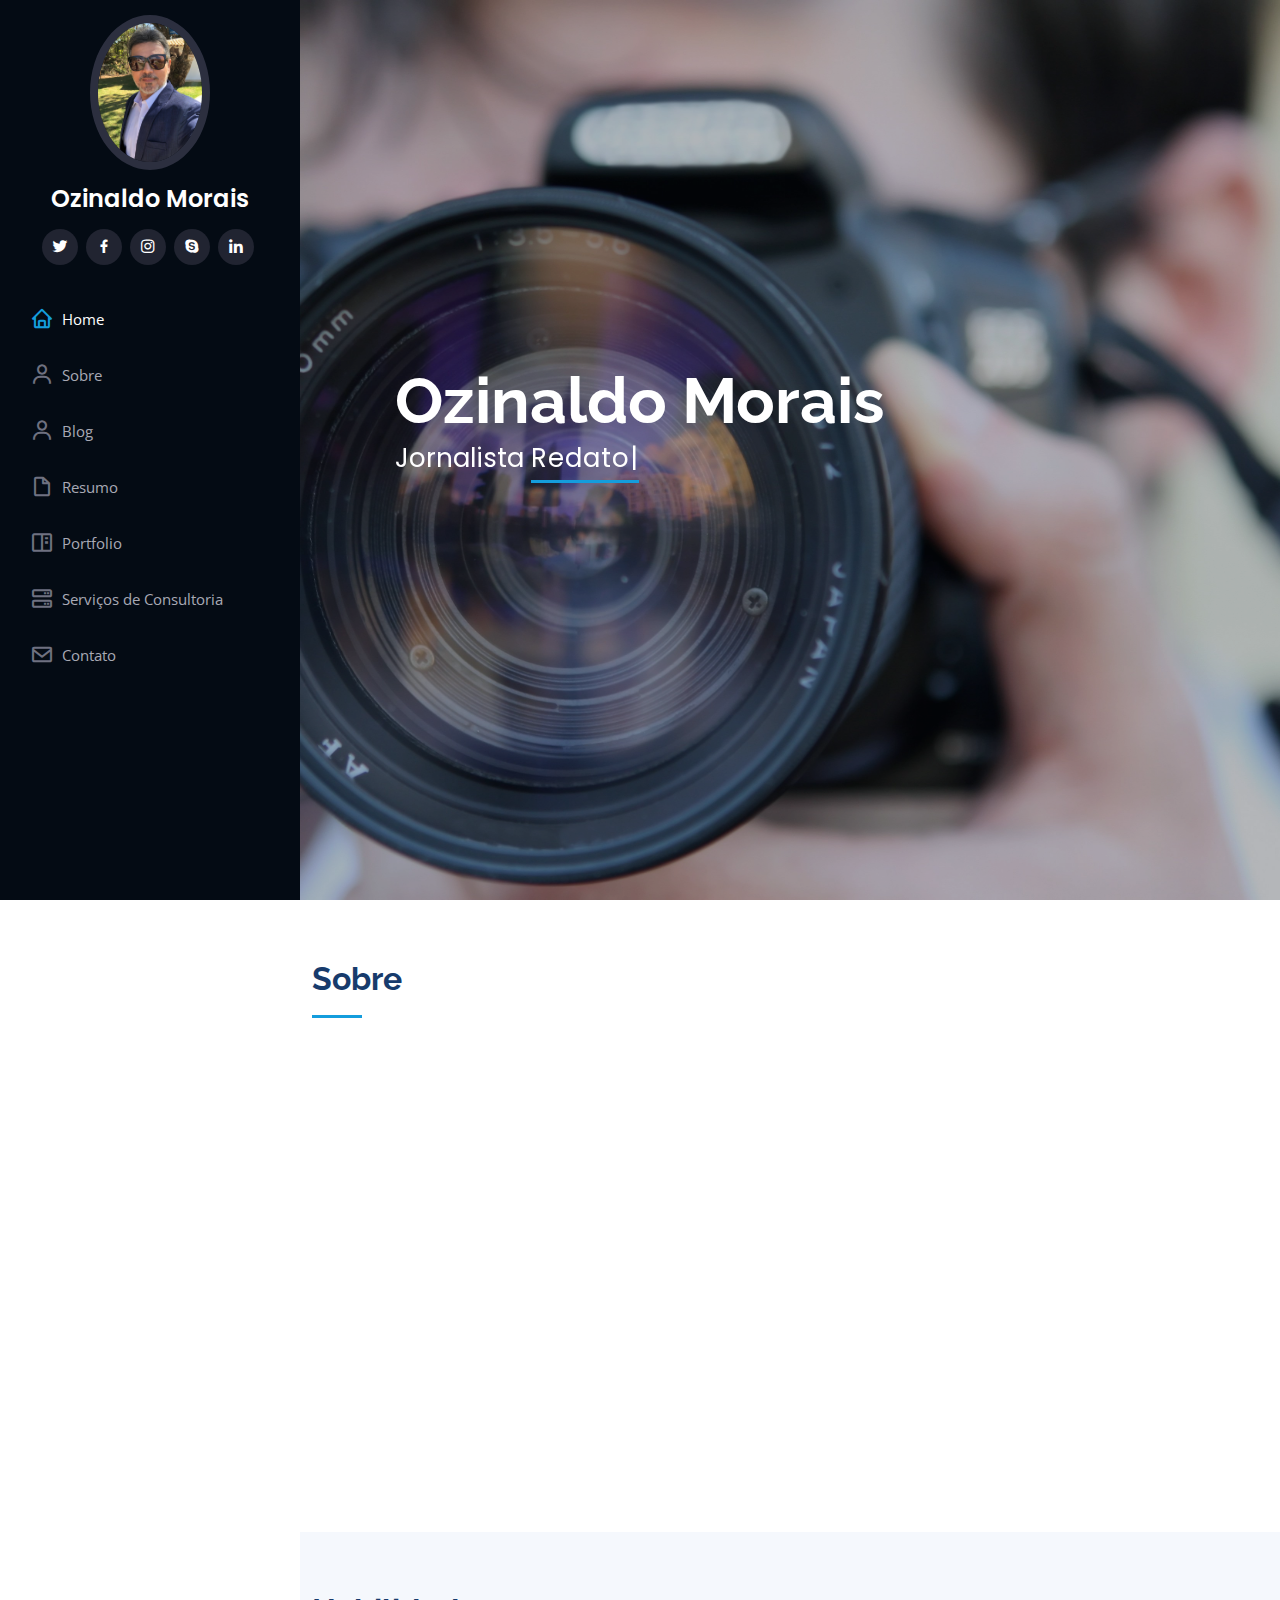
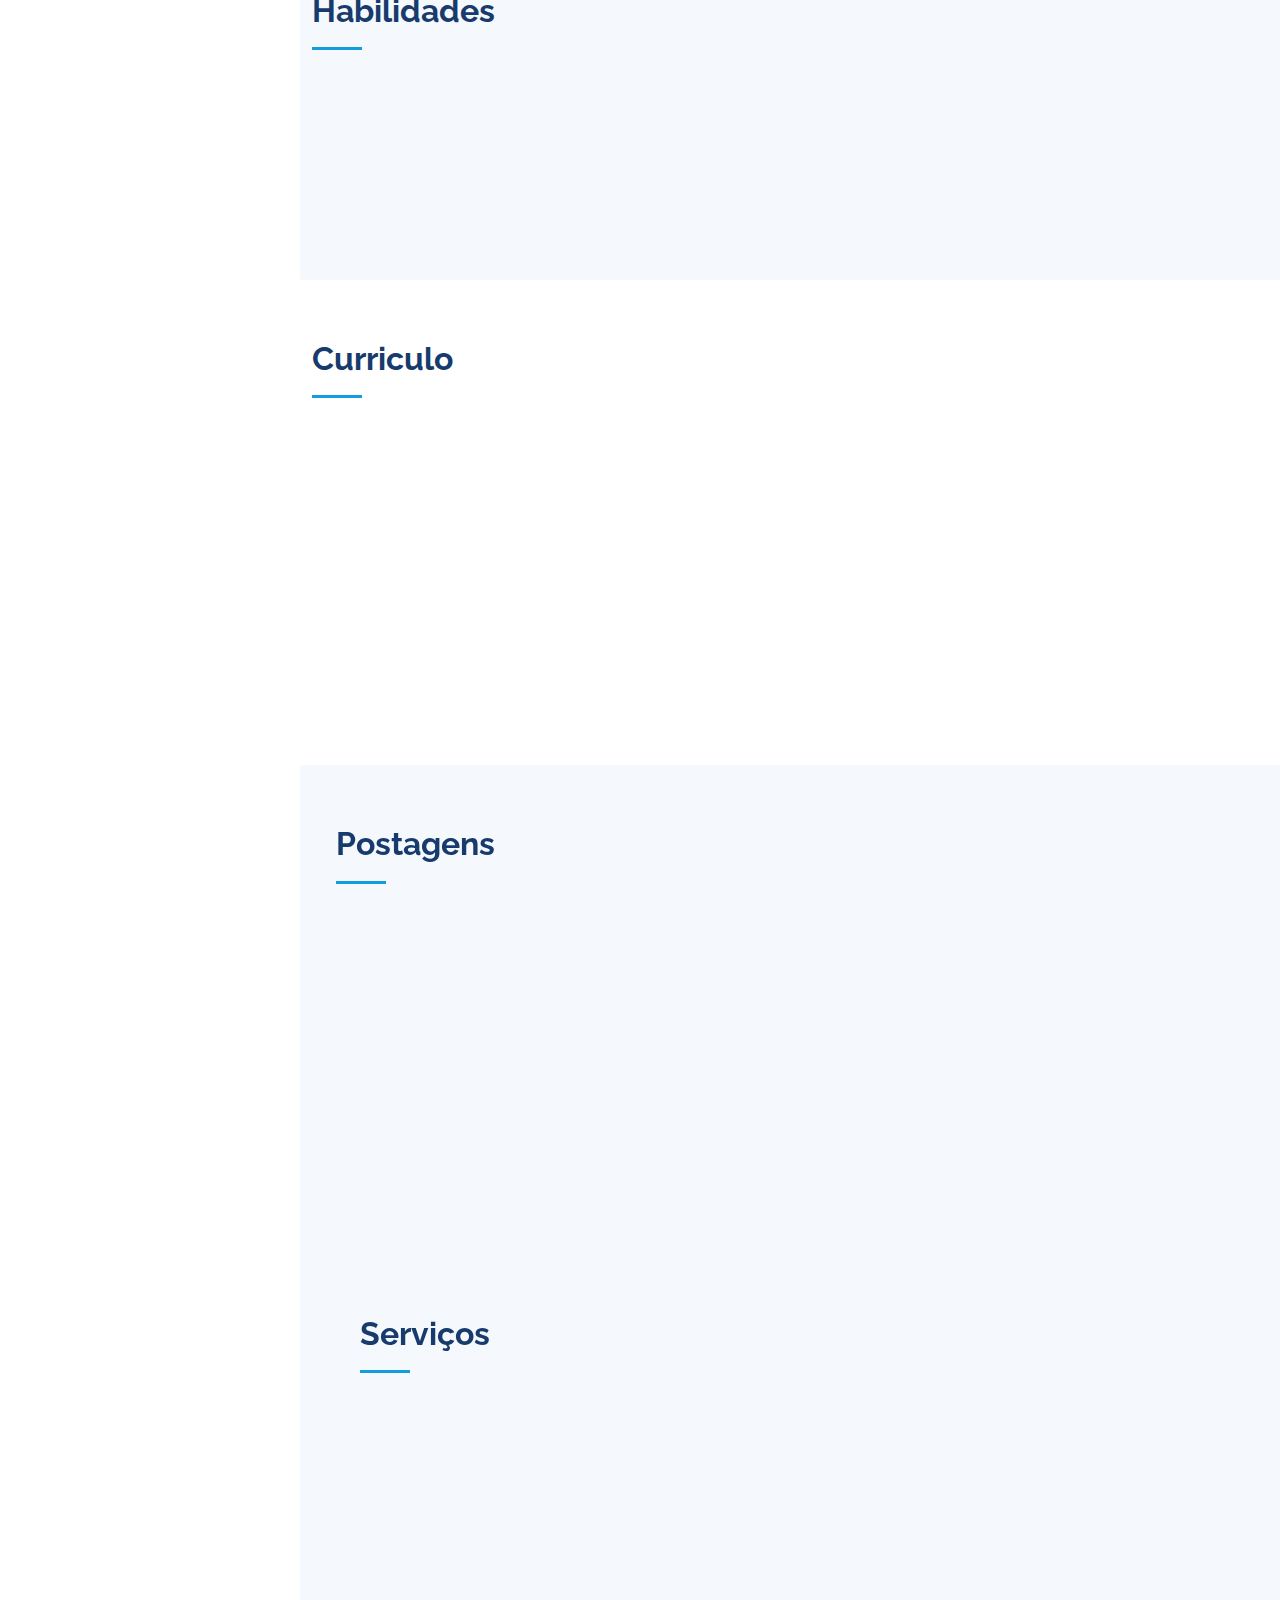
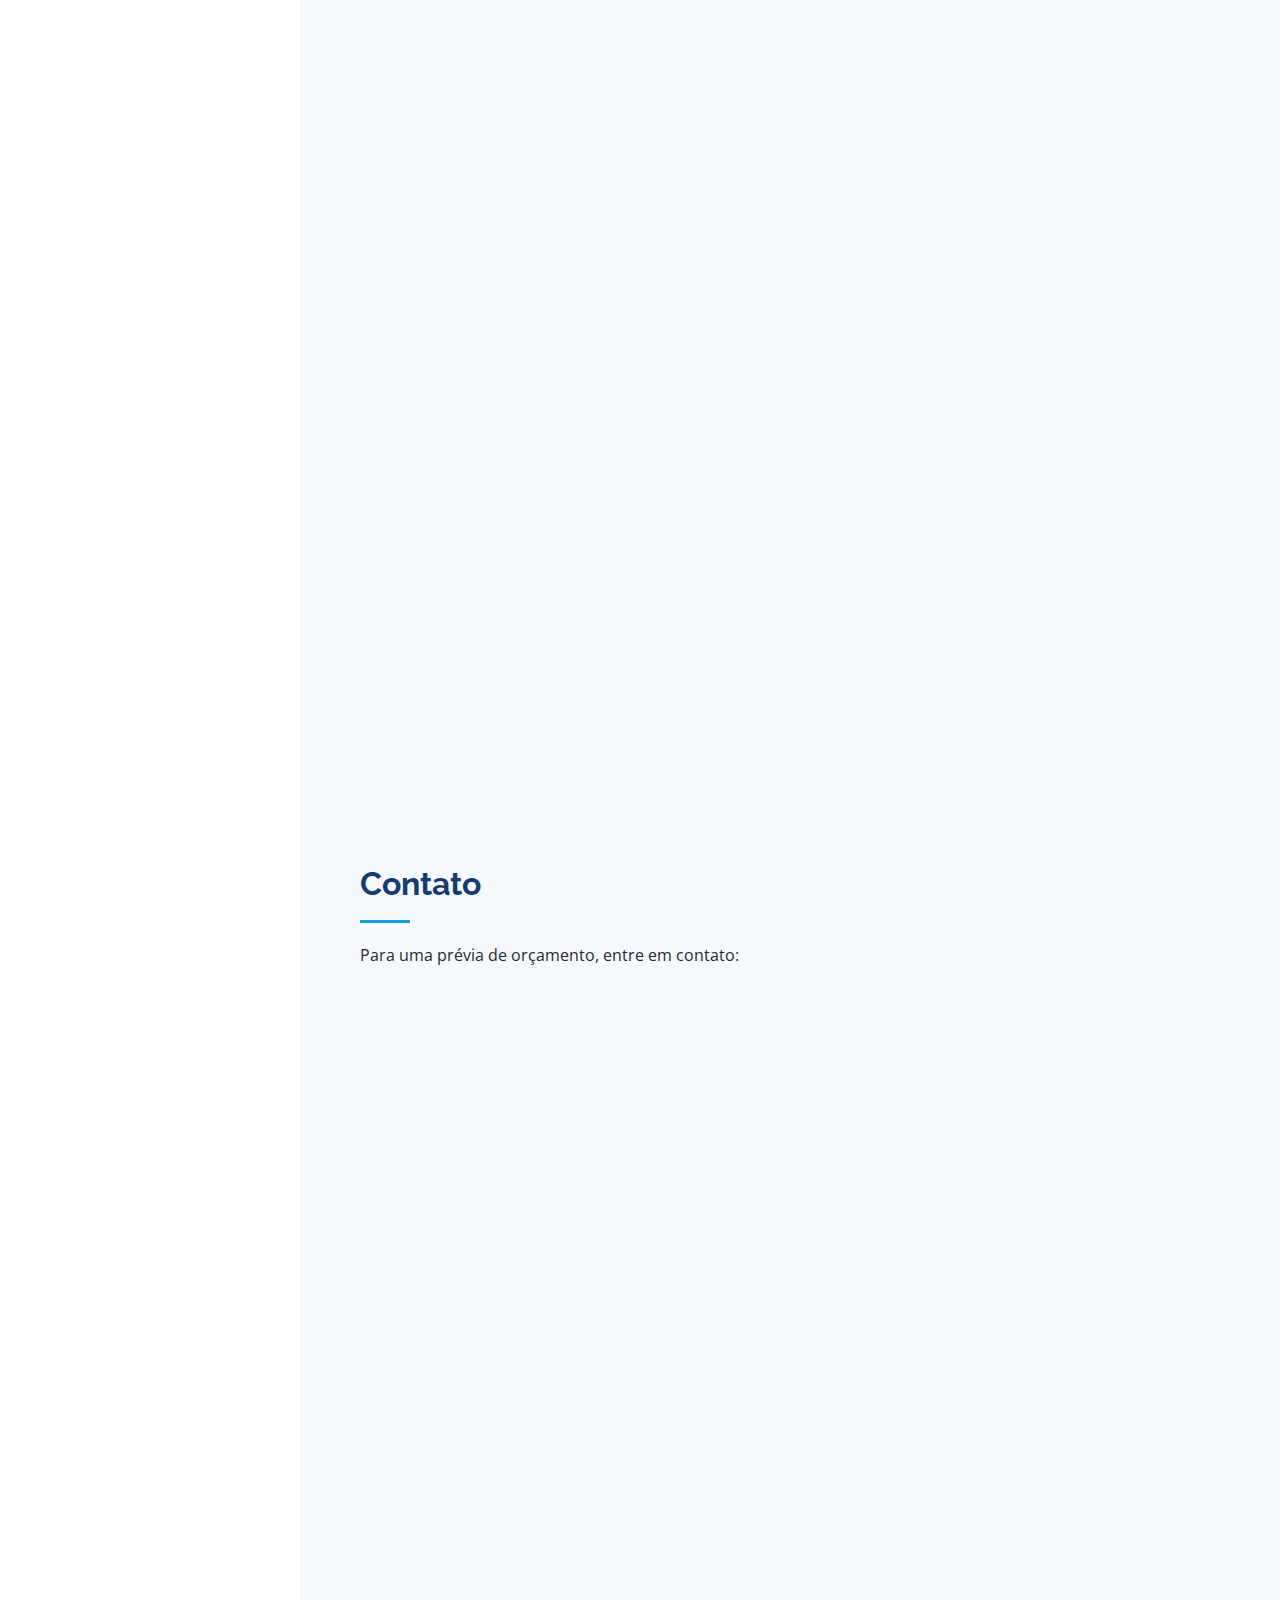
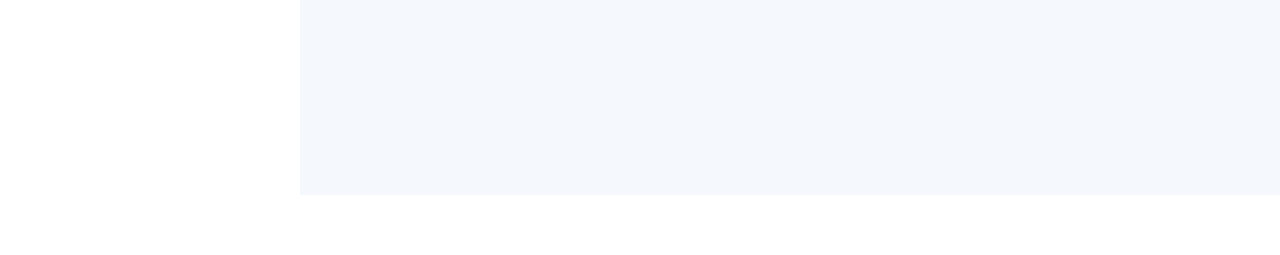
==== index.html @ 37661da0 "fdsaf" ====
<!DOCTYPE html>
<html lang="pt-br">

<head>
    <meta charset="utf-8">
    <meta content="width=device-width, initial-scale=1.0" name="viewport">

    <title>Ozinaldo Morais</title>
    <meta content="" name="description">
    <meta content="" name="keywords">

    <!-- Favicons -->
    <link href="assets/img/favicon.png" rel="icon">
    <link href="assets/img/apple-touch-icon.png" rel="apple-touch-icon">

    <!-- Google Fonts -->
    <link href="https://fonts.googleapis.com/css?family=Open+Sans:300,300i,400,400i,600,600i,700,700i|Raleway:300,300i,400,400i,500,500i,600,600i,700,700i|Poppins:300,300i,400,400i,500,500i,600,600i,700,700i" rel="stylesheet">

    <!-- Vendor CSS Files -->
    <link href="assets/vendor/aos/aos.css" rel="stylesheet">
    <link href="assets/vendor/bootstrap/css/bootstrap.min.css" rel="stylesheet">
    <link href="assets/vendor/bootstrap-icons/bootstrap-icons.css" rel="stylesheet">
    <link href="assets/vendor/boxicons/css/boxicons.min.css" rel="stylesheet">
    <link href="assets/vendor/glightbox/css/glightbox.min.css" rel="stylesheet">
    <link href="assets/vendor/swiper/swiper-bundle.min.css" rel="stylesheet">

    <!-- Template Main CSS File -->
    <link href="assets/css/style.css" rel="stylesheet">


</head>

<body>

    <!-- ======= Mobile nav toggle button ======= -->
    <i class="bi bi-list mobile-nav-toggle d-xl-none"></i>

    <!-- ======= Header ======= -->
    <header id="header">
        <div class="d-flex flex-column">

            <div class="profile">
                <img src="assets/img/perfil1.jpeg" alt="" class="img-fluid rounded-circle">
                <h1 class="text-light"><a href="index.html">Ozinaldo Morais</a></h1>
                <div class="social-links mt-3 text-center">
                    <a href="#" class="twitter"><i class="bx bxl-twitter"></i></a>
                    <a href="#" class="facebook"><i class="bx bxl-facebook"></i></a>
                    <a href="https://www.instagram.com/econewsbr2021/" class="instagram"><i class="bx bxl-instagram"></i></a>
                    <a href="#" class="google-plus"><i class="bx bxl-skype"></i></a>
                    <a href="#" class="linkedin"><i class="bx bxl-linkedin"></i></a>
                </div>
            </div>

            <nav id="navbar" class="nav-menu navbar">
                <ul>
                    <li><a href="#hero" class="nav-link scrollto active"><i class="bx bx-home"></i> <span>Home</span></a></li>
                    <li><a href="#about" class="nav-link scrollto"><i class="bx bx-user"></i> <span>Sobre</span></a></li>
                    <li><a href="#portfolio" class="nav-link scrollto"><i class="bx bx-user"></i> <span>Blog</span></a></li>
                    <li><a href="#resume" class="nav-link scrollto"><i class="bx bx-file-blank"></i> <span>Resumo</span></a></li>
                    <li><a href="" class="nav-link scrollto"><i class="bx bx-book-content"></i> <span>Portfolio</span></a></li>
                    <li><a href="#services" class="nav-link scrollto"><i class="bx bx-server"></i> <span>Serviços de Consultoria</span></a></li>
                    <li><a href="#contact" class="nav-link scrollto"><i class="bx bx-envelope"></i> <span>Contato</span></a></li>

                </ul>
            </nav>
            <!-- .nav-menu -->
        </div>
    </header>
    <!-- End Header -->

    <!-- ======= Hero Section ======= -->
    <section id="hero" class="d-flex flex-column justify-content-center align-items-center">
        <div class="hero-container" data-aos="fade-in">
            <h1>Ozinaldo Morais</h1>
            <p> Jornalista <span class="typed" data-typed-items="Redator"></span></p>
        </div>
    </section>
    <!-- End Hero -->

    <main id="main">

        <!-- ======= About Section ======= -->
        <section id="about" class="about">
            <div class="container">

                <div class="section-title">
                    <h2>Sobre</h2>
                </div>

                <div class="row">
                    <div class="col-lg-4" data-aos="fade-right">
                        <img src="assets/img/perfil1.jpeg" class="img-fluid" alt="">
                    </div>
                    <div class="col-lg-8 pt-4 pt-lg-0 content" data-aos="fade-left">
                        <h3>Jornalista &amp; Redator</h3>
                        <p class="fst-italic">
                            Pernambucano, Palmeirense, alguém que tem paixão por enxergar a "alma" através do texto.
                        </p>
                       
        </section>
        <!-- End About Section -->

       
        <!-- End Facts Section -->

        <!-- ======= Skills Section ======= -->
        <section id="skills" class="skills section-bg">
            <div class="container">

                <div class="section-title">
                    <h2>Habilidades</h2>
                   
                </div>

                <div class="row skills-content">

                    <div class="col-lg-6" data-aos="fade-up">

                        <div class="progress">
                            <span class="skill">Consultoria em Marketing Político e Artistica <i class="val">100%</i></span>
                            <div class="progress-bar-wrap">
                                <div class="progress-bar" role="progressbar" aria-valuenow="100" aria-valuemin="0" aria-valuemax="100"></div>
                            </div>
                        </div>

                        <div class="progress">
                            <span class="skill">Assessoria de Comunicação <i class="val">90%</i></span>
                            <div class="progress-bar-wrap">
                                <div class="progress-bar" role="progressbar" aria-valuenow="90" aria-valuemin="0" aria-valuemax="100"></div>
                            </div>
                        </div>

                        

                    </div>

                    <div class="col-lg-6" data-aos="fade-up" data-aos-delay="100">

                        <div class="progress">
                            <span class="skill">Campanhas eleitorais <i class="val">100%</i></span>
                            <div class="progress-bar-wrap">
                                <div class="progress-bar" role="progressbar" aria-valuenow="100" aria-valuemin="0" aria-valuemax="100"></div>
                            </div>
                        </div>

                        <div class="progress">
                            <span class="skill"><Ri:a>Gerenciamento de Redes Sociais</Ri:a> <i class="val">95%</i></span>
                            <div class="progress-bar-wrap">
                                <div class="progress-bar" role="progressbar" aria-valuenow="95" aria-valuemin="0" aria-valuemax="100"></div>
                            </div>
                        </div>

                    </div>

                </div>

            </div>
        </section>
        <!-- End Skills Section -->

        <!-- ======= Resume Section ======= -->
        <section id="resume" class="resume">
            <div class="container">

                <div class="section-title">
                    <h2>Curriculo</h2>
                   
                </div>

                <div class="row">
                    <div class="col-lg-6" data-aos="fade-up">
                        
                        <div class="resume-item pb-0">
                            <h4>Ozinaldo Morais</h4>
                            
                            <ul>
                                <li>João Pessoa PB</li>
                                <li><a href="https://api.whatsapp.com/send?phone=558381051555">(83)981051555</a></li>
                                <li>econewsbr@outlook.com</li>
                            </ul>
                        </div>

                        <h3 class="resume-title">Formações: </h3>
                        <div class="resume-item">
                            <h4>Jornalismo</h4>
                            
                        </div>
                        <div class="resume-item">
                            <h4>Pós graduação em Marketing Politico</h4>
                           
                        </div>
                        <div class="resume-item">
                            <h4>Bel. Em Teologia</h4>
                            
                        </div>
                        
                    </div>
                   

        <!-- ======= Portfolio Section ======= -->
        <section id="portfolio" class="portfolio section-bg">
            <div class="container">

                <div class="section-title">
                    <h2>Postagens</h2>
                    <p></p>
                </div>

                <div class="row" data-aos="fade-up">
                    <div class="col-lg-12 d-flex justify-content-center">
                        <ul id="portfolio-flters">
                            <li data-filter="*" class="filter-active">All</li>
                            <li data-filter=".filter-app">App</li>
                            <li data-filter=".filter-card">Card</li>
                            <li data-filter=".filter-web">Web</li>
                        </ul>
                    </div>
                </div>

                <div class="row portfolio-container" data-aos="fade-up" data-aos-delay="100">

                    <div class="col-lg-4 col-md-6 portfolio-item filter-app">
                        <div class="portfolio-wrap">
                            <img src="assets/img/portfolio/portfolio-1.jpg" class="img-fluid" alt="">
                            <div class="portfolio-links">
                                <a href="blog.html" title="More Details"><i class="bx bx-link">Ver</i></a>
                            </div>
                        </div>
                    </div>

                    <div class="col-lg-4 col-md-6 portfolio-item filter-web">
                        <div class="portfolio-wrap">
                            <img src="assets/img/portfolio/portfolio-2.jpg" class="img-fluid" alt="">
                            <div class="portfolio-links">

                                <a href="blog2.html" title="More Details"><i class="bx bx-link">Ver</i></a>
                            </div>
                        </div>
                    </div>

                    <div class="col-lg-4 col-md-6 portfolio-item filter-app">
                        <div class="portfolio-wrap">
                            <img src="assets/img/portfolio/portfolio-3.jpg" class="img-fluid" alt="">
                            <div class="portfolio-links">

                                <a href="blog3.html" title="More Details"><i class="bx bx-link">Ver</i></a>
                            </div>
                        </div>
                    </div>
                </div>
         

                <!-- ======= Services Section ======= -->
                <section id="services" class="services">
                    <div class="container">

                        <div class="section-title">
                            <h2>Serviços</h2>
                        </div>

                        <div class="row">
                            <div class="col-lg-4 col-md-6 icon-box" data-aos="fade-up">
                                <div class="icon"><i class="bi bi-briefcase"></i></div>
                                <h4 class="title"><a href="">Consultoria de Comunicação e Projeção Midiática</a></h4>
                                <p class="description">Voluptatum deleniti atque corrupti quos dolores et quas molestias excepturi sint occaecati cupiditate non provident</p>
                            </div>
                            <div class="col-lg-4 col-md-6 icon-box" data-aos="fade-up" data-aos-delay="100">
                                <div class="icon"><i class="bi bi-card-checklist"></i></div>
                                <h4 class="title"><a href="">Criação de Logomarca</a></h4>
                                <p class="description">Minim veniam, quis nostrud exercitation ullamco laboris nisi ut aliquip ex ea commodo consequat tarad limino ata</p>
                            </div>
                            <div class="col-lg-4 col-md-6 icon-box" data-aos="fade-up" data-aos-delay="200">
                                <div class="icon"><i class="bi bi-bar-chart"></i></div>
                                <h4 class="title"><a href="">Assessoria nos portais</a></h4>
                                <p class="description">Duis aute irure dolor in reprehenderit in voluptate velit esse cillum dolore eu fugiat nulla pariatur</p>
                            </div>
                            <div class="col-lg-4 col-md-6 icon-box" data-aos="fade-up" data-aos-delay="300">
                                <div class="icon"><i class="bi bi-binoculars"></i></div>
                                <h4 class="title"><a href="">Gerenciamento de Redes Sociais</a></h4>
                                <p class="description">Excepteur sint occaecat cupidatat non proident, sunt in culpa qui officia deserunt mollit anim id est laborum</p>
                            </div>
                            <div class="col-lg-4 col-md-6 icon-box" data-aos="fade-up" data-aos-delay="400">
                                <div class="icon"><i class="bi bi-brightness-high"></i></div>
                                <h4 class="title"><a href="">Gerenciamento de Campanha eleitoral</a></h4>
                                <p class="description">At vero eos et accusamus et iusto odio dignissimos ducimus qui blanditiis praesentium voluptatum deleniti atque</p>
                            </div>
                            <div class="col-lg-4 col-md-6 icon-box" data-aos="fade-up" data-aos-delay="500">
                                <div class="icon"><i class="bi bi-calendar4-week"></i></div>
                                <h4 class="title"><a href="">Planejamento e execução de Marketing Político e Assessoria de Comunicação</a></h4>
                                <p class="description">Et harum quidem rerum facilis est et expedita distinctio. Nam libero tempore, cum soluta nobis est eligendi</p>
                            </div>



                            <div class="col-lg-4 col-md-6 icon-box" data-aos="fade-up">
                                <div class="icon"><i class="bi bi-briefcase"></i></div>
                                <h4 class="title"><a href="">Criação de Peças Gráficas</a></h4>
                                <p class="description">Voluptatum deleniti atque corrupti quos dolores et quas molestias excepturi sint occaecati cupiditate non provident</p>
                            </div>
                            <div class="col-lg-4 col-md-6 icon-box" data-aos="fade-up" data-aos-delay="100">
                                <div class="icon"><i class="bi bi-card-checklist"></i></div>
                                <h4 class="title"><a href="">Organização de Eventos</a></h4>
                                <p class="description">Minim veniam, quis nostrud exercitation ullamco laboris nisi ut aliquip ex ea commodo consequat tarad limino ata</p>
                            </div>
                            <div class="col-lg-4 col-md-6 icon-box" data-aos="fade-up" data-aos-delay="200">
                                <div class="icon"><i class="bi bi-bar-chart"></i></div>
                                <h4 class="title"><a href="">Arte de Papelaria</a></h4>
                                <p class="description">Duis aute irure dolor in reprehenderit in voluptate velit esse cillum dolore eu fugiat nulla pariatur</p>
                            </div>
                            <div class="col-lg-4 col-md-6 icon-box" data-aos="fade-up" data-aos-delay="300">
                                <div class="icon"><i class="bi bi-binoculars"></i></div>
                                <h4 class="title"><a href="">Banner Digital</a></h4>
                                <p class="description">Excepteur sint occaecat cupidatat non proident, sunt in culpa qui officia deserunt mollit anim id est laborum</p>
                            </div>
                            <div class="col-lg-4 col-md-6 icon-box" data-aos="fade-up" data-aos-delay="400">
                                <div class="icon"><i class="bi bi-brightness-high"></i></div>
                                <h4 class="title"><a href="">Criação de ID visual</a></h4>
                                <p class="description">At vero eos et accusamus et iusto odio dignissimos ducimus qui blanditiis praesentium voluptatum deleniti atque</p>
                            </div>
                            <div class="col-lg-4 col-md-6 icon-box" data-aos="fade-up" data-aos-delay="500">
                                <div class="icon"><i class="bi bi-calendar4-week"></i></div>
                                <h4 class="title"><a href="">Criação de Websites</a></h4>
                                <p class="description">Et harum quidem rerum facilis est et expedita distinctio. Nam libero tempore, cum soluta nobis est eligendi</p>
                            </div>
                        </div>

                    </div>
                </section>
              
                <!-- ======= Contact Section ======= -->
                <section id="contact" class="contact">
                    <div class="container">

                        <div class="section-title">
                            <h2>Contato</h2>
                            <p>Para uma prévia de orçamento, entre em contato:</p>
                        </div>

                        <div class="row" data-aos="fade-in">

                            <div class="col-lg-5 d-flex align-items-stretch">
                                <div class="info">
                                    <div class="address">
                                        <i class="bi bi-geo-alt"></i>
                                        <h4>Localização:</h4>
                                        <p>João Pessoa</p>
                                    </div>

                                    <div class="email">
                                        <i class="bi bi-envelope"></i>
                                        <h4>Email:</h4>
                                        <p>econewsbr@outlook.com</p>
                                    </div>

                                    <div class="phone">
                                        <i class="bi bi-phone"></i>
                                        <h4>Whatsapp:</h4>
                                        <p><a href="https://wa.link/3962xh" target="blank">8333655645</a></p>
                                    </div>
                                    <iframe src="https://www.google.com/maps/embed?pb=!1m18!1m12!1m3!1d3958.583484161044!2d-34.86302998568032!3d-7.174050372390698!2m3!1f0!2f0!3f0!3m2!1i1024!2i768!4f13.1!3m3!1m2!1s0x7acc275dc4d48df%3A0x4dd37550360e1cff!2sR.%20Profa.%20Iracy%20Ferreira%20Gomes%20-%20Jos%C3%A9%20Am%C3%A9rico%20de%20Almeida%2C%20Jo%C3%A3o%20Pessoa%20-%20PB%2C%2058073-595!5e0!3m2!1spt-BR!2sbr!4v1629744893998!5m2!1spt-BR!2sbr" frameborder="0"
                                        style="border:0; width: 100%; height: 290px;" allowfullscreen></iframe>
                                </div>

                            </div>

                            <div class="col-lg-7 mt-5 mt-lg-0 d-flex align-items-stretch">
                                <form action="forms/contact.php" method="post" role="form" class="php-email-form">
                                    <div class="row">
                                        <div class="form-group col-md-6">
                                            <label for="name">Nome</label>
                                            <input type="text" name="name" class="form-control" id="name" required>
                                        </div>
                                        <div class="form-group col-md-6">
                                            <label for="name"> Email</label>
                                            <input type="email" class="form-control" name="email" id="email" required>
                                        </div>
                                    </div>
                                    <div class="form-group">
                                        <label for="name">Assunto</label>
                                        <input type="text" class="form-control" name="subject" id="subject" required>
                                    </div>
                                    <div class="form-group">
                                        <label for="name">Menssagem</label>
                                        <textarea class="form-control" name="message" rows="10" required></textarea>
                                    </div>
                                    <div class="my-3">
                                        <div class="loading">Loading</div>
                                        <div class="error-message"></div>
                                        <div class="sent-message">Your message has been sent. Thank you!</div>
                                    </div>
                                    <div class="text-center"><button type="submit">Enviar Menssagem</button></div>
                                </form>
                            </div>

                        </div>

                    </div>
                </section>
                <!-- End Contact Section -->

    </main>
 
    <a href="#" class="back-to-top d-flex align-items-center justify-content-center"><i class="bi bi-arrow-up-short"></i></a>

    <!-- Vendor JS Files -->
    <script src="assets/vendor/aos/aos.js"></script>
    <script src="assets/vendor/bootstrap/js/bootstrap.bundle.min.js"></script>
    <script src="assets/vendor/glightbox/js/glightbox.min.js"></script>
    <script src="assets/vendor/isotope-layout/isotope.pkgd.min.js"></script>
    <script src="assets/vendor/php-email-form/validate.js"></script>
    <script src="assets/vendor/purecounter/purecounter.js"></script>
    <script src="assets/vendor/swiper/swiper-bundle.min.js"></script>
    <script src="assets/vendor/typed.js/typed.min.js"></script>
    <script src="assets/vendor/waypoints/noframework.waypoints.js"></script>

    <!-- Template Main JS File -->
    <script src="assets/js/main.js"></script>

</body>

</html>
---- assets/css/style.css ----
/**
* Template Name: iPortfolio - v3.3.0
* Template URL: https://bootstrapmade.com/iportfolio-bootstrap-portfolio-websites-template/
* Author: BootstrapMade.com
* License: https://bootstrapmade.com/license/
*/

/*--------------------------------------------------------------
# General
--------------------------------------------------------------*/
body {
  font-family: "Open Sans", sans-serif;
  color: #272829;
}

a {
  color: #149ddd;
  text-decoration: none;
}

a:hover {
  color: #37b3ed;
  text-decoration: none;
}

h1, h2, h3, h4, h5, h6 {
  font-family: "Raleway", sans-serif;
}

/*--------------------------------------------------------------
# Back to top button
--------------------------------------------------------------*/
.back-to-top {
  position: fixed;
  visibility: hidden;
  opacity: 0;
  right: 15px;
  bottom: 15px;
  z-index: 996;
  background: #149ddd;
  width: 40px;
  height: 40px;
  border-radius: 50px;
  transition: all 0.4s;
}

.back-to-top i {
  font-size: 28px;
  color: #fff;
  line-height: 0;
}

.back-to-top:hover {
  background: #2eafec;
  color: #fff;
}

.back-to-top.active {
  visibility: visible;
  opacity: 1;
}

/*--------------------------------------------------------------
# Header
--------------------------------------------------------------*/
#header {
  position: fixed;
  top: 0;
  left: 0;
  bottom: 0;
  width: 300px;
  transition: all ease-in-out 0.5s;
  z-index: 9997;
  transition: all 0.5s;
  padding: 0 15px;
  background: #040b14;
  overflow-y: auto;
}

#header .profile img {
  margin: 15px auto;
  display: block;
  width: 120px;
  border: 8px solid #2c2f3f;
}

#header .profile h1 {
  font-size: 24px;
  margin: 0;
  padding: 0;
  font-weight: 600;
  -moz-text-align-last: center;
  text-align-last: center;
  font-family: "Poppins", sans-serif;
}

#header .profile h1 a, #header .profile h1 a:hover {
  color: #fff;
  text-decoration: none;
}

#header .profile .social-links a {
  font-size: 18px;
  display: inline-block;
  background: #212431;
  color: #fff;
  line-height: 1;
  padding: 8px 0;
  margin-right: 4px;
  border-radius: 50%;
  text-align: center;
  width: 36px;
  height: 36px;
  transition: 0.3s;
}

#header .profile .social-links a:hover {
  background: #149ddd;
  color: #fff;
  text-decoration: none;
}

#main {
  margin-left: 300px;
}

@media (max-width: 1199px) {
  #header {
    left: -300px;
  }
  #main {
    margin-left: 0;
  }
}

/*--------------------------------------------------------------
# Navigation Menu
--------------------------------------------------------------*/
/* Desktop Navigation */
.nav-menu {
  padding: 30px 0 0 0;
}

.nav-menu * {
  margin: 0;
  padding: 0;
  list-style: none;
}

.nav-menu > ul > li {
  position: relative;
  white-space: nowrap;
}

.nav-menu a, .nav-menu a:focus {
  display: flex;
  align-items: center;
  color: #a8a9b4;
  padding: 12px 15px;
  margin-bottom: 8px;
  transition: 0.3s;
  font-size: 15px;
}

.nav-menu a i, .nav-menu a:focus i {
  font-size: 24px;
  padding-right: 8px;
  color: #6f7180;
}

.nav-menu a:hover, .nav-menu .active, .nav-menu .active:focus, .nav-menu li:hover > a {
  text-decoration: none;
  color: #fff;
}

.nav-menu a:hover i, .nav-menu .active i, .nav-menu .active:focus i, .nav-menu li:hover > a i {
  color: #149ddd;
}

/* Mobile Navigation */
.mobile-nav-toggle {
  position: fixed;
  right: 15px;
  top: 15px;
  z-index: 9998;
  border: 0;
  font-size: 24px;
  transition: all 0.4s;
  outline: none !important;
  background-color: #149ddd;
  color: #fff;
  width: 40px;
  height: 40px;
  display: inline-flex;
  align-items: center;
  justify-content: center;
  line-height: 0;
  border-radius: 50px;
  cursor: pointer;
}

.mobile-nav-active {
  overflow: hidden;
}

.mobile-nav-active #header {
  left: 0;
}

/*--------------------------------------------------------------
# Hero Section
--------------------------------------------------------------*/
#hero {
  width: 100%;
  height: 100vh;
  background: url("../img/camera-1239384.jpg") top center;
  background-size: cover;
}

#hero:before {
  content: "";
  background: rgba(5, 13, 24, 0.3);
  position: absolute;
  bottom: 0;  
  top: 0;
  left: 0;
  right: 0;
  z-index: 1;
}

#hero .hero-container {
  position: relative;
  z-index: 2;
  min-width: 300px;
}

#hero h1 {
  margin: 0 0 10px 0;
  font-size: 64px;
  font-weight: 700;
  line-height: 56px;
  color: #fff;
}

#hero p {
  color: #fff;
  margin-bottom: 50px;
  font-size: 26px;
  font-family: "Poppins", sans-serif;
}

#hero p span {
  color: #fff;
  padding-bottom: 4px;
  letter-spacing: 1px;
  border-bottom: 3px solid #149ddd;
}

@media (min-width: 1024px) {
  #hero {
    background-attachment: fixed;
  }
}

@media (max-width: 768px) {
  #hero h1 {
    font-size: 28px;
    line-height: 36px;
  }
  #hero h2 {
    font-size: 18px;
    line-height: 24px;
    margin-bottom: 30px;
  }
}

/*--------------------------------------------------------------
# Sections General
--------------------------------------------------------------*/
section {
  padding: 60px 0;
  overflow: hidden;
}

.section-bg {
  background: #f5f8fd;
}

.section-title {
  padding-bottom: 30px;
}

.section-title h2 {
  font-size: 32px;
  font-weight: bold;
  margin-bottom: 20px;
  padding-bottom: 20px;
  position: relative;
  color: #173b6c;
}

.section-title h2::after {
  content: '';
  position: absolute;
  display: block;
  width: 50px;
  height: 3px;
  background: #149ddd;
  bottom: 0;
  left: 0;
}

.section-title p {
  margin-bottom: 0;
}

/*--------------------------------------------------------------
# About
--------------------------------------------------------------*/
.about .content h3 {
  font-weight: 700;
  font-size: 26px;
  color: #173b6c;
}

.about .content ul {
  list-style: none;
  padding: 0;
}

.about .content ul li {
  margin-bottom: 20px;
  display: flex;
  align-items: center;
}

.about .content ul strong {
  margin-right: 10px;
}

.about .content ul i {
  font-size: 16px;
  margin-right: 5px;
  color: #149ddd;
  line-height: 0;
}

.about .content p:last-child {
  margin-bottom: 0;
}

/*--------------------------------------------------------------
# Facts
--------------------------------------------------------------*/
.facts {
  padding-bottom: 30px;
}

.facts .count-box {
  padding: 30px;
  width: 100%;
}

.facts .count-box i {
  display: block;
  font-size: 44px;
  color: #149ddd;
  float: left;
  line-height: 0;
}

.facts .count-box span {
  font-size: 48px;
  line-height: 40px;
  display: block;
  font-weight: 700;
  color: #050d18;
  margin-left: 60px;
}

.facts .count-box p {
  padding: 15px 0 0 0;
  margin: 0 0 0 60px;
  font-family: "Raleway", sans-serif;
  font-size: 14px;
  color: #122f57;
}

.facts .count-box a {
  font-weight: 600;
  display: block;
  margin-top: 20px;
  color: #122f57;
  font-size: 15px;
  font-family: "Poppins", sans-serif;
  transition: ease-in-out 0.3s;
}

.facts .count-box a:hover {
  color: #1f5297;
}

/*--------------------------------------------------------------
# Akills
--------------------------------------------------------------*/
.skills .progress {
  height: 60px;
  display: block;
  background: none;
  border-radius: 0;
}

.skills .progress .skill {
  padding: 0;
  margin: 0 0 6px 0;
  text-transform: uppercase;
  display: block;
  font-weight: 600;
  font-family: "Poppins", sans-serif;
  color: #050d18;
}

.skills .progress .skill .val {
  float: right;
  font-style: normal;
}

.skills .progress-bar-wrap {
  background: #dce8f8;
  height: 10px;
}

.skills .progress-bar {
  width: 1px;
  height: 10px;
  transition: .9s;
  background-color: #149ddd;
}

/*--------------------------------------------------------------
# Resume
--------------------------------------------------------------*/
.resume .resume-title {
  font-size: 26px;
  font-weight: 700;
  margin-top: 20px;
  margin-bottom: 20px;
  color: #050d18;
}

.resume .resume-item {
  padding: 0 0 20px 20px;
  margin-top: -2px;
  border-left: 2px solid #1f5297;
  position: relative;
}

.resume .resume-item h4 {
  line-height: 18px;
  font-size: 18px;
  font-weight: 600;
  text-transform: uppercase;
  font-family: "Poppins", sans-serif;
  color: #050d18;
  margin-bottom: 10px;
}

.resume .resume-item h5 {
  font-size: 16px;
  background: #e4edf9;
  padding: 5px 15px;
  display: inline-block;
  font-weight: 600;
  margin-bottom: 10px;
}

.resume .resume-item ul {
  padding-left: 20px;
}

.resume .resume-item ul li {
  padding-bottom: 10px;
}

.resume .resume-item:last-child {
  padding-bottom: 0;
}

.resume .resume-item::before {
  content: "";
  position: absolute;
  width: 16px;
  height: 16px;
  border-radius: 50px;
  left: -9px;
  top: 0;
  background: #fff;
  border: 2px solid #1f5297;
}

/*--------------------------------------------------------------
# Portfolio
--------------------------------------------------------------*/
.portfolio .portfolio-item {
  margin-bottom: 30px;
}

.portfolio #portfolio-flters {
  padding: 0;
  margin: 0 auto 35px auto;
  list-style: none;
  text-align: center;
  background: #fff;
  border-radius: 50px;
  padding: 2px 15px;
}

.portfolio #portfolio-flters li {
  cursor: pointer;
  display: inline-block;
  padding: 10px 15px 8px 15px;
  font-size: 14px;
  font-weight: 600;
  line-height: 1;
  text-transform: uppercase;
  color: #272829;
  margin-bottom: 5px;
  transition: all 0.3s ease-in-out;
}

.portfolio #portfolio-flters li:hover, .portfolio #portfolio-flters li.filter-active {
  color: #149ddd;
}

.portfolio #portfolio-flters li:last-child {
  margin-right: 0;
}

.portfolio .portfolio-wrap {
  transition: 0.3s;
  position: relative;
  overflow: hidden;
  z-index: 1;
}

.portfolio .portfolio-wrap::before {
  content: "";
  background: rgba(255, 255, 255, 0.5);
  position: absolute;
  left: 0;
  right: 0;
  top: 0;
  bottom: 0;
  transition: all ease-in-out 0.3s;
  z-index: 2;
  opacity: 0;
}

.portfolio .portfolio-wrap .portfolio-links {
  opacity: 1;
  left: 0;
  right: 0;
  bottom: -60px;
  z-index: 3;
  position: absolute;
  transition: all ease-in-out 0.3s;
  display: flex;
  justify-content: center;
}

.portfolio .portfolio-wrap .portfolio-links a {
  color: #fff;
  font-size: 28px;
  text-align: center;
  background: rgba(20, 157, 221, 0.75);
  transition: 0.3s;
  width: 50%;
}

.portfolio .portfolio-wrap .portfolio-links a:hover {
  background: rgba(20, 157, 221, 0.95);
}

.portfolio .portfolio-wrap .portfolio-links a + a {
  border-left: 1px solid #37b3ed;
}

.portfolio .portfolio-wrap:hover::before {
  top: 0;
  left: 0;
  right: 0;
  bottom: 0;
  opacity: 1;
}

.portfolio .portfolio-wrap:hover .portfolio-links {
  opacity: 1;
  bottom: 0;
}

/*--------------------------------------------------------------
# Portfolio Details
--------------------------------------------------------------*/
.portfolio-details {
  padding-top: 40px;
}

.portfolio-details .portfolio-details-slider img {
  width: 100%;
}

.portfolio-details .portfolio-details-slider .swiper-pagination {
  margin-top: 20px;
  position: relative;
}

.portfolio-details .portfolio-details-slider .swiper-pagination .swiper-pagination-bullet {
  width: 12px;
  height: 12px;
  background-color: #fff;
  opacity: 1;
  border: 1px solid #149ddd;
}

.portfolio-details .portfolio-details-slider .swiper-pagination .swiper-pagination-bullet-active {
  background-color: #149ddd;
}

.portfolio-details .portfolio-info {
  padding: 30px;
  box-shadow: 0px 0 30px rgba(5, 13, 24, 0.08);
}

.portfolio-details .portfolio-info h3 {
  font-size: 22px;
  font-weight: 700;
  margin-bottom: 20px;
  padding-bottom: 20px;
  border-bottom: 1px solid #eee;
}

.portfolio-details .portfolio-info ul {
  list-style: none;
  padding: 0;
  font-size: 15px;
}

.portfolio-details .portfolio-info ul li + li {
  margin-top: 10px;
}

.portfolio-details .portfolio-description {
  padding-top: 30px;
}

.portfolio-details .portfolio-description h2 {
  font-size: 26px;
  font-weight: 700;
  margin-bottom: 20px;
}

.portfolio-details .portfolio-description p {
  padding: 0;
}

/*--------------------------------------------------------------
# Services
--------------------------------------------------------------*/
.services .icon-box {
  margin-bottom: 20px;
}

.services .icon {
  float: left;
  display: flex;
  align-items: center;
  justify-content: center;
  width: 54px;
  height: 54px;
  background: #149ddd;
  border-radius: 50%;
  transition: 0.5s;
  border: 1px solid #149ddd;
}

.services .icon i {
  color: #fff;
  font-size: 24px;
  line-height: 0;
}

.services .icon-box:hover .icon {
  background: #fff;
}

.services .icon-box:hover .icon i {
  color: #149ddd;
}

.services .title {
  margin-left: 80px;
  font-weight: 700;
  margin-bottom: 15px;
  font-size: 18px;
}

.services .title a {
  color: #343a40;
}

.services .title a:hover {
  color: #149ddd;
}

.services .description {
  margin-left: 80px;
  line-height: 24px;
  font-size: 14px;
}

/*--------------------------------------------------------------
# Testimonials
--------------------------------------------------------------*/
.testimonials .testimonial-item {
  box-sizing: content-box;
  text-align: center;
  min-height: 320px;
}

.testimonials .testimonial-item .testimonial-img {
  width: 90px;
  border-radius: 50%;
  margin: 0 auto;
}

.testimonials .testimonial-item h3 {
  font-size: 18px;
  font-weight: bold;
  margin: 10px 0 5px 0;
  color: #111;
}

.testimonials .testimonial-item h4 {
  font-size: 14px;
  color: #999;
  margin: 0;
}

.testimonials .testimonial-item .quote-icon-left, .testimonials .testimonial-item .quote-icon-right {
  color: #c3e8fa;
  font-size: 26px;
}

.testimonials .testimonial-item .quote-icon-left {
  display: inline-block;
  left: -5px;
  position: relative;
}

.testimonials .testimonial-item .quote-icon-right {
  display: inline-block;
  right: -5px;
  position: relative;
  top: 10px;
}

.testimonials .testimonial-item p {
  font-style: italic;
  margin: 0 15px 15px 15px;
  padding: 20px;
  background: #fff;
  position: relative;
  margin-bottom: 35px;
  border-radius: 6px;
  box-shadow: 0px 2px 15px rgba(0, 0, 0, 0.1);
}

.testimonials .testimonial-item p::after {
  content: "";
  width: 0;
  height: 0;
  border-top: 20px solid #fff;
  border-right: 20px solid transparent;
  border-left: 20px solid transparent;
  position: absolute;
  bottom: -20px;
  left: calc(50% - 20px);
}

.testimonials .swiper-pagination {
  margin-top: 20px;
  position: relative;
}

.testimonials .swiper-pagination .swiper-pagination-bullet {
  width: 12px;
  height: 12px;
  background-color: #fff;
  opacity: 1;
  border: 1px solid #149ddd;
}

.testimonials .swiper-pagination .swiper-pagination-bullet-active {
  background-color: #149ddd;
}

/*--------------------------------------------------------------
# Contact
--------------------------------------------------------------*/
.contact {
  padding-bottom: 130px;
}

.contact .info {
  padding: 30px;
  background: #fff;
  width: 100%;
  box-shadow: 0 0 24px 0 rgba(0, 0, 0, 0.12);
}

.contact .info i {
  font-size: 20px;
  color: #149ddd;
  float: left;
  width: 44px;
  height: 44px;
  background: #dff3fc;
  display: flex;
  justify-content: center;
  align-items: center;
  border-radius: 50px;
  transition: all 0.3s ease-in-out;
}

.contact .info h4 {
  padding: 0 0 0 60px;
  font-size: 22px;
  font-weight: 600;
  margin-bottom: 5px;
  color: #050d18;
}

.contact .info p {
  padding: 0 0 10px 60px;
  margin-bottom: 20px;
  font-size: 14px;
  color: #173b6c;
}

.contact .info .email p {
  padding-top: 5px;
}

.contact .info .social-links {
  padding-left: 60px;
}

.contact .info .social-links a {
  font-size: 18px;
  display: inline-block;
  background: #333;
  color: #fff;
  line-height: 1;
  padding: 8px 0;
  border-radius: 50%;
  text-align: center;
  width: 36px;
  height: 36px;
  transition: 0.3s;
  margin-right: 10px;
}

.contact .info .social-links a:hover {
  background: #149ddd;
  color: #fff;
}

.contact .info .email:hover i, .contact .info .address:hover i, .contact .info .phone:hover i {
  background: #149ddd;
  color: #fff;
}

.contact .php-email-form {
  width: 100%;
  padding: 30px;
  background: #fff;
  box-shadow: 0 0 24px 0 rgba(0, 0, 0, 0.12);
}

.contact .php-email-form .form-group {
  padding-bottom: 8px;
}

.contact .php-email-form .validate {
  display: none;
  color: red;
  margin: 0 0 15px 0;
  font-weight: 400;
  font-size: 13px;
}

.contact .php-email-form .error-message {
  display: none;
  color: #fff;
  background: #ed3c0d;
  text-align: left;
  padding: 15px;
  font-weight: 600;
}

.contact .php-email-form .error-message br + br {
  margin-top: 25px;
}

.contact .php-email-form .sent-message {
  display: none;
  color: #fff;
  background: #18d26e;
  text-align: center;
  padding: 15px;
  font-weight: 600;
}

.contact .php-email-form .loading {
  display: none;
  background: #fff;
  text-align: center;
  padding: 15px;
}

.contact .php-email-form .loading:before {
  content: "";
  display: inline-block;
  border-radius: 50%;
  width: 24px;
  height: 24px;
  margin: 0 10px -6px 0;
  border: 3px solid #18d26e;
  border-top-color: #eee;
  -webkit-animation: animate-loading 1s linear infinite;
  animation: animate-loading 1s linear infinite;
}

.contact .php-email-form .form-group {
  margin-bottom: 15px;
}

.contact .php-email-form label {
  padding-bottom: 8px;
}

.contact .php-email-form input, .contact .php-email-form textarea {
  border-radius: 0;
  box-shadow: none;
  font-size: 14px;
}

.contact .php-email-form input {
  height: 44px;
}

.contact .php-email-form textarea {
  padding: 10px 15px;
}

.contact .php-email-form button[type="submit"] {
  background: #149ddd;
  border: 0;
  padding: 10px 24px;
  color: #fff;
  transition: 0.4s;
  border-radius: 4px;
}

.contact .php-email-form button[type="submit"]:hover {
  background: #37b3ed;
}

@-webkit-keyframes animate-loading {
  0% {
    transform: rotate(0deg);
  }
  100% {
    transform: rotate(360deg);
  }
}

@keyframes animate-loading {
  0% {
    transform: rotate(0deg);
  }
  100% {
    transform: rotate(360deg);
  }
}

/*--------------------------------------------------------------
# Breadcrumbs
--------------------------------------------------------------*/
.breadcrumbs {
  padding: 20px 0;
  background: #f9f9f9;
}

.breadcrumbs h2 {
  font-size: 26px;
  font-weight: 300;
}

.breadcrumbs ol {
  display: flex;
  flex-wrap: wrap;
  list-style: none;
  padding: 0;
  margin: 0;
  font-size: 15px;
}

.breadcrumbs ol li + li {
  padding-left: 10px;
}

.breadcrumbs ol li + li::before {
  display: inline-block;
  padding-right: 10px;
  color: #0e2442;
  content: "/";
}

@media (max-width: 768px) {
  .breadcrumbs .d-flex {
    display: block !important;
  }
  .breadcrumbs ol {
    display: block;
  }
  .breadcrumbs ol li {
    display: inline-block;
  }
}

/*--------------------------------------------------------------
# Footer
--------------------------------------------------------------*/
#footer {
  padding: 15px;
  color: #f4f6fd;
  font-size: 14px;
  position: fixed;
  left: 0;
  bottom: 0;
  width: 300px;
  z-index: 9999;
  background: #040b14;
}

#footer .copyright {
  text-align: center;
}

#footer .credits {
  padding-top: 5px;
  text-align: center;
  font-size: 13px;
  color: #eaebf0;
}

@media (max-width: 1199px) {
  #footer {
    position: static;
    width: auto;
    padding-right: 20px 15px;
  }
}
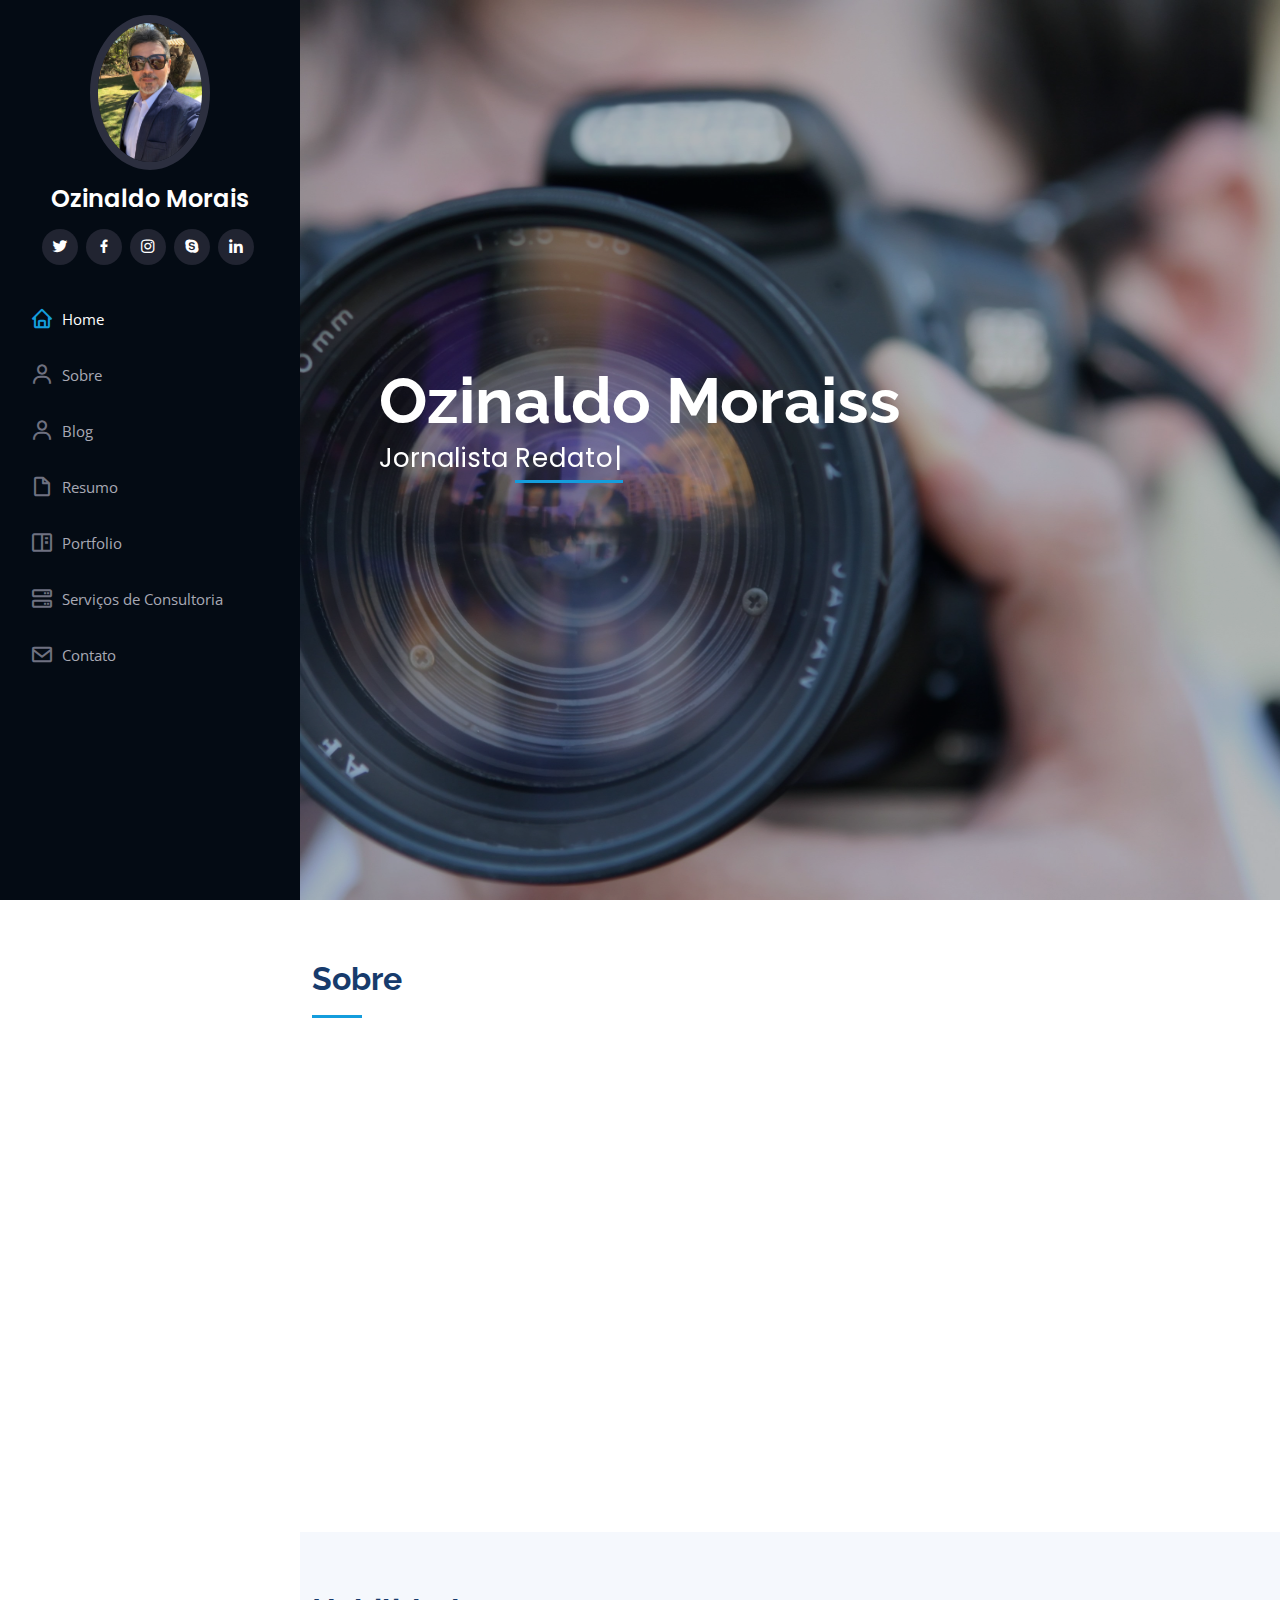
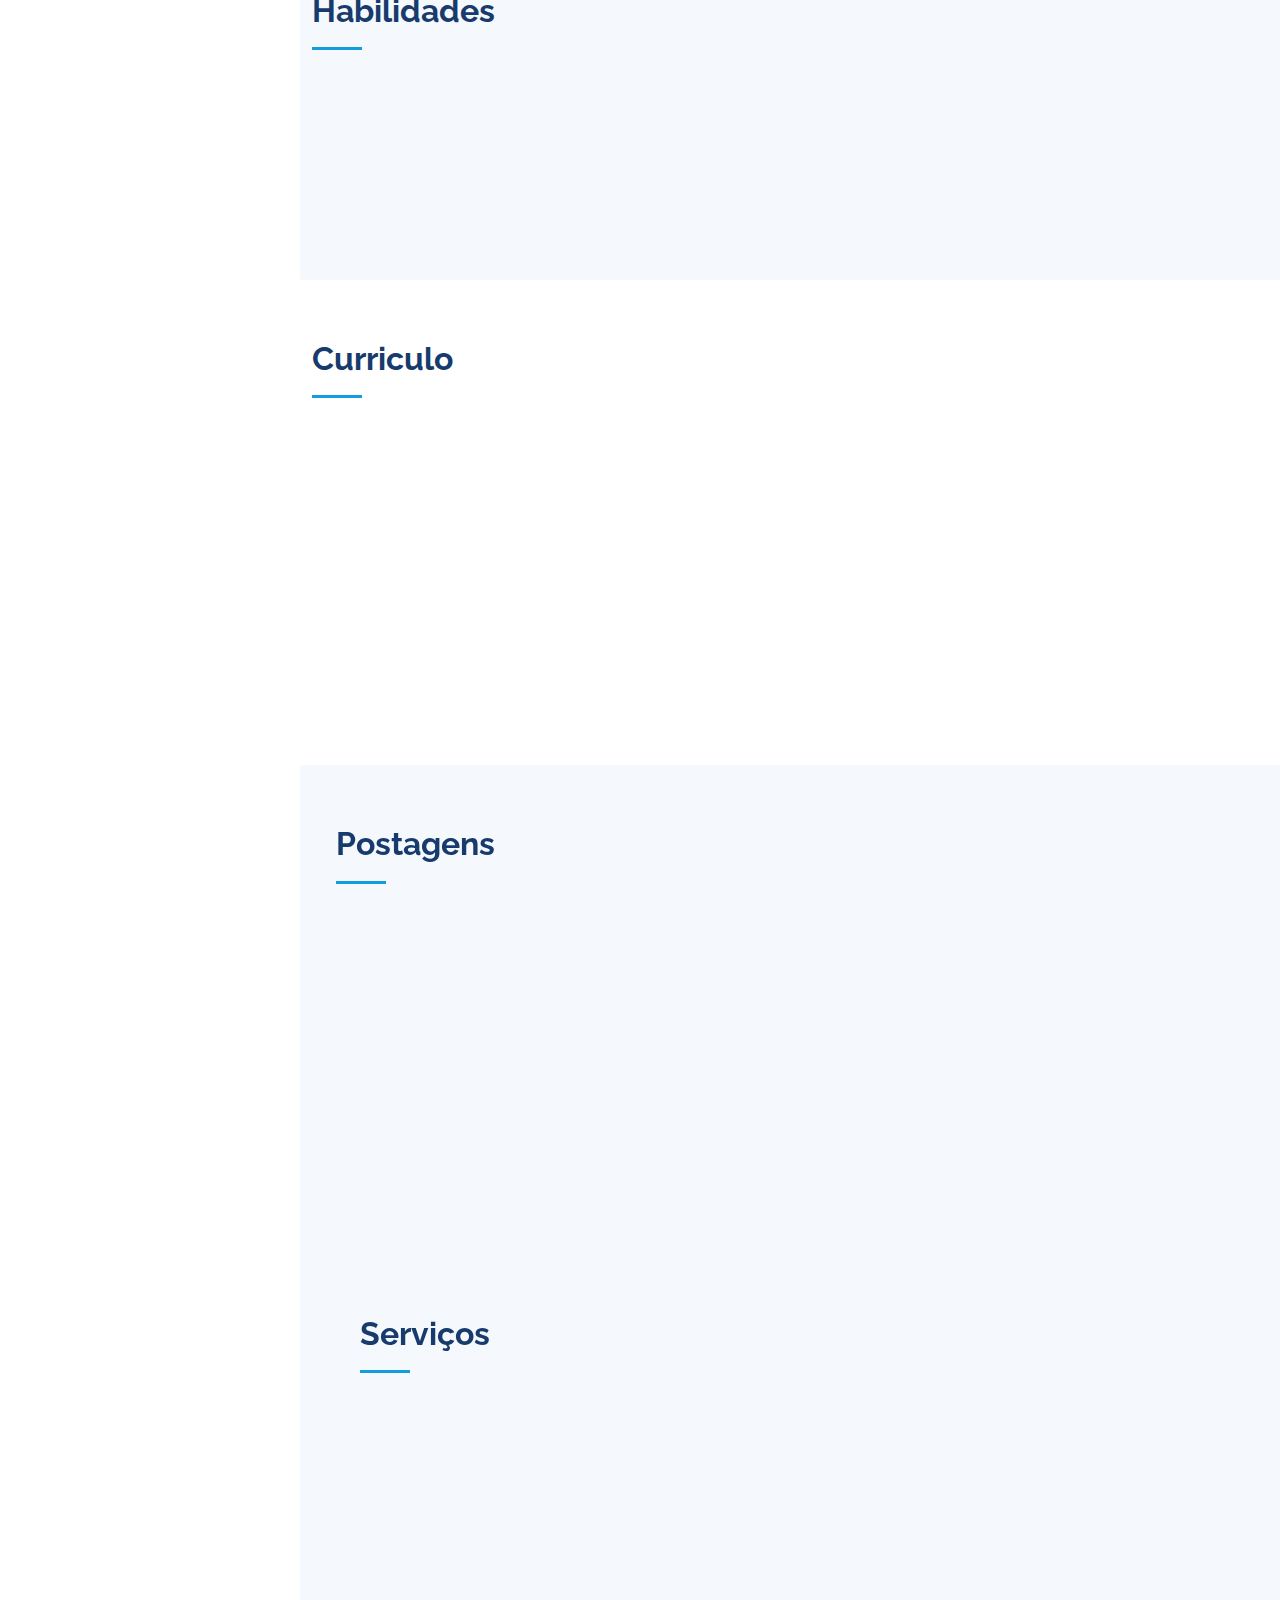
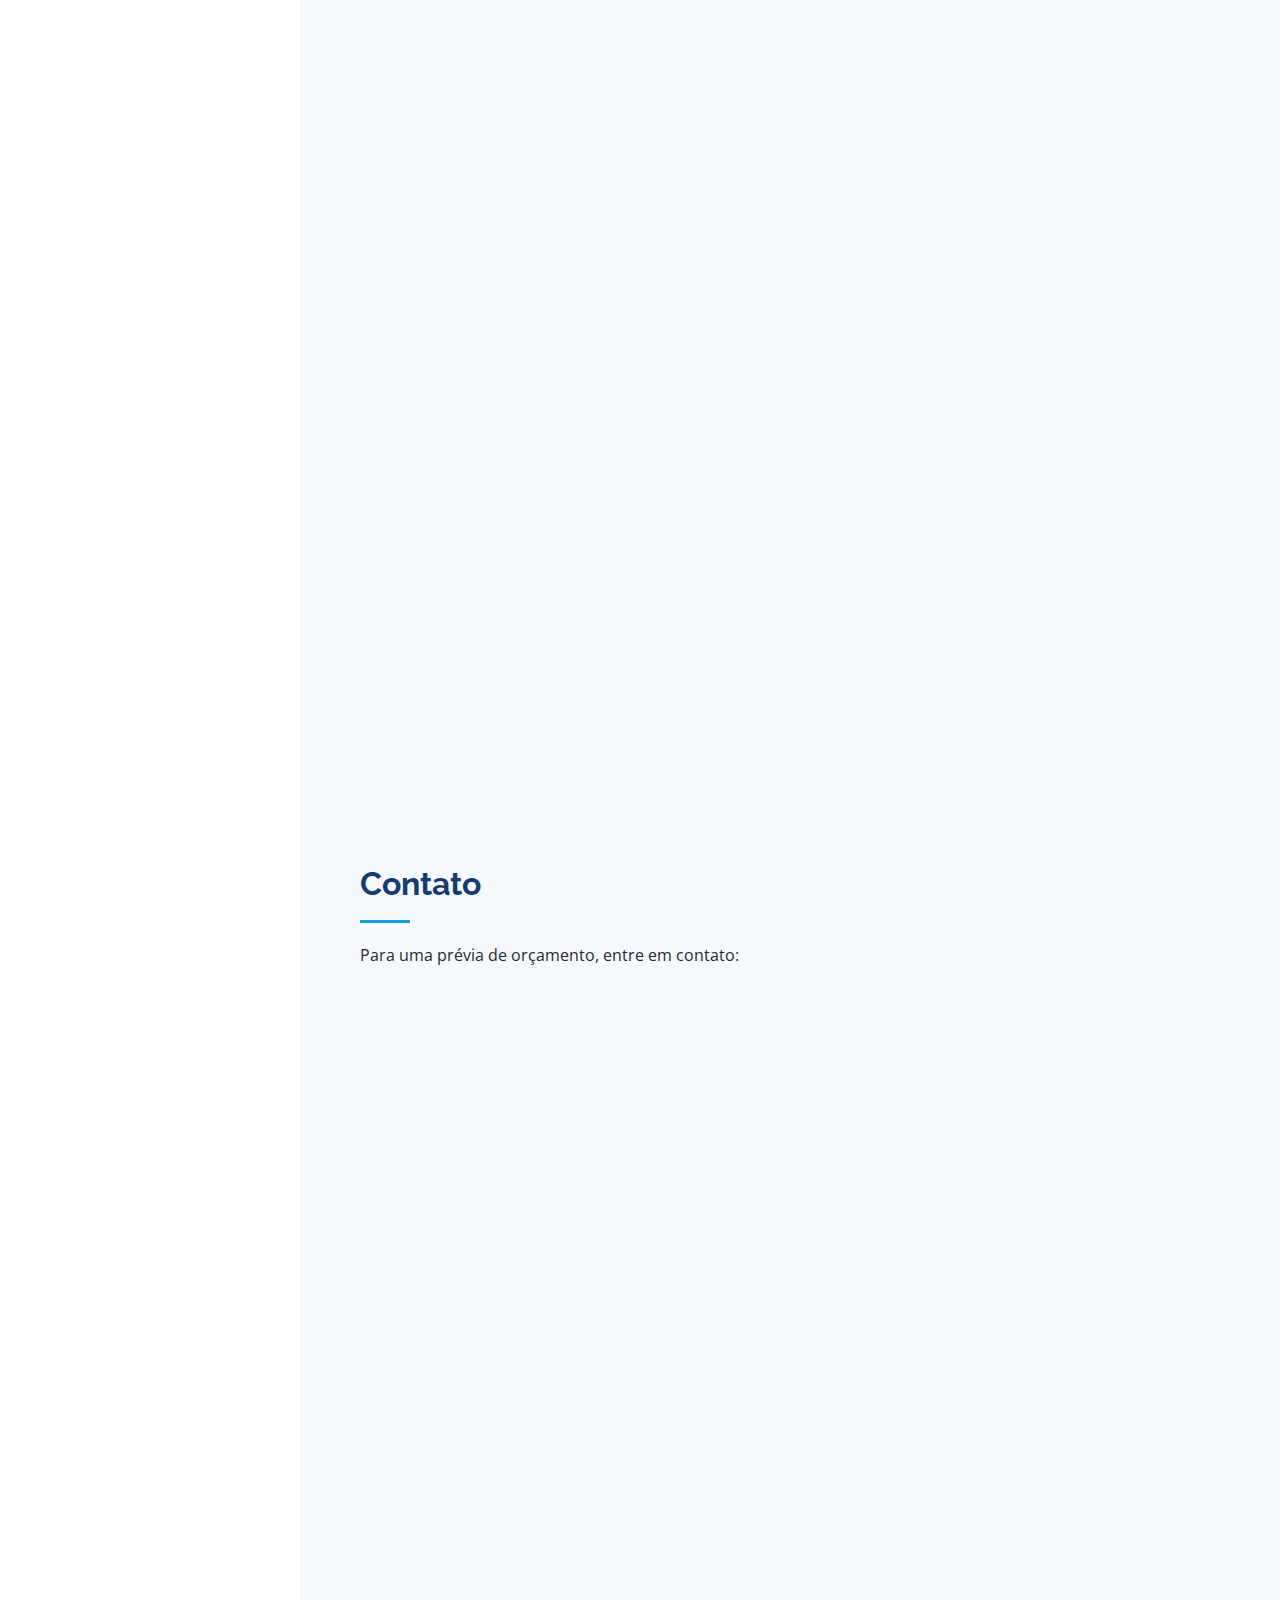
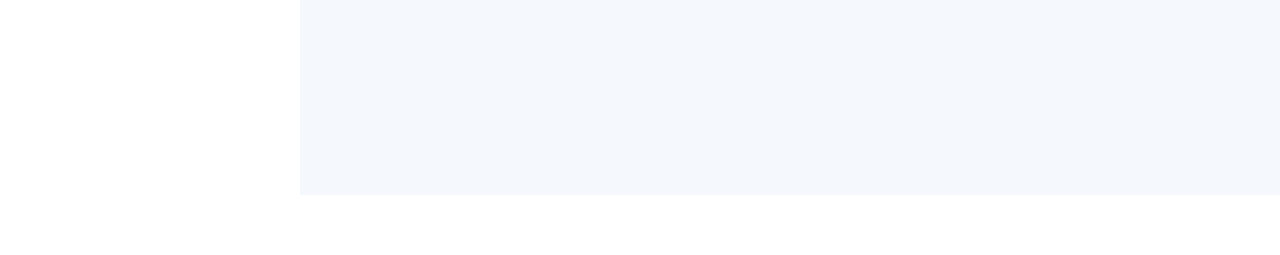
==== commit 70c1bb6b: "vfdsdszvc" ====
--- a/index.html
+++ b/index.html
@@ -71,7 +71,7 @@
     <!-- ======= Hero Section ======= -->
     <section id="hero" class="d-flex flex-column justify-content-center align-items-center">
         <div class="hero-container" data-aos="fade-in">
-            <h1>Ozinaldo Morais</h1>
+            <h1>Ozinaldo Moraiss</h1>
             <p> Jornalista <span class="typed" data-typed-items="Redator"></span></p>
         </div>
     </section>
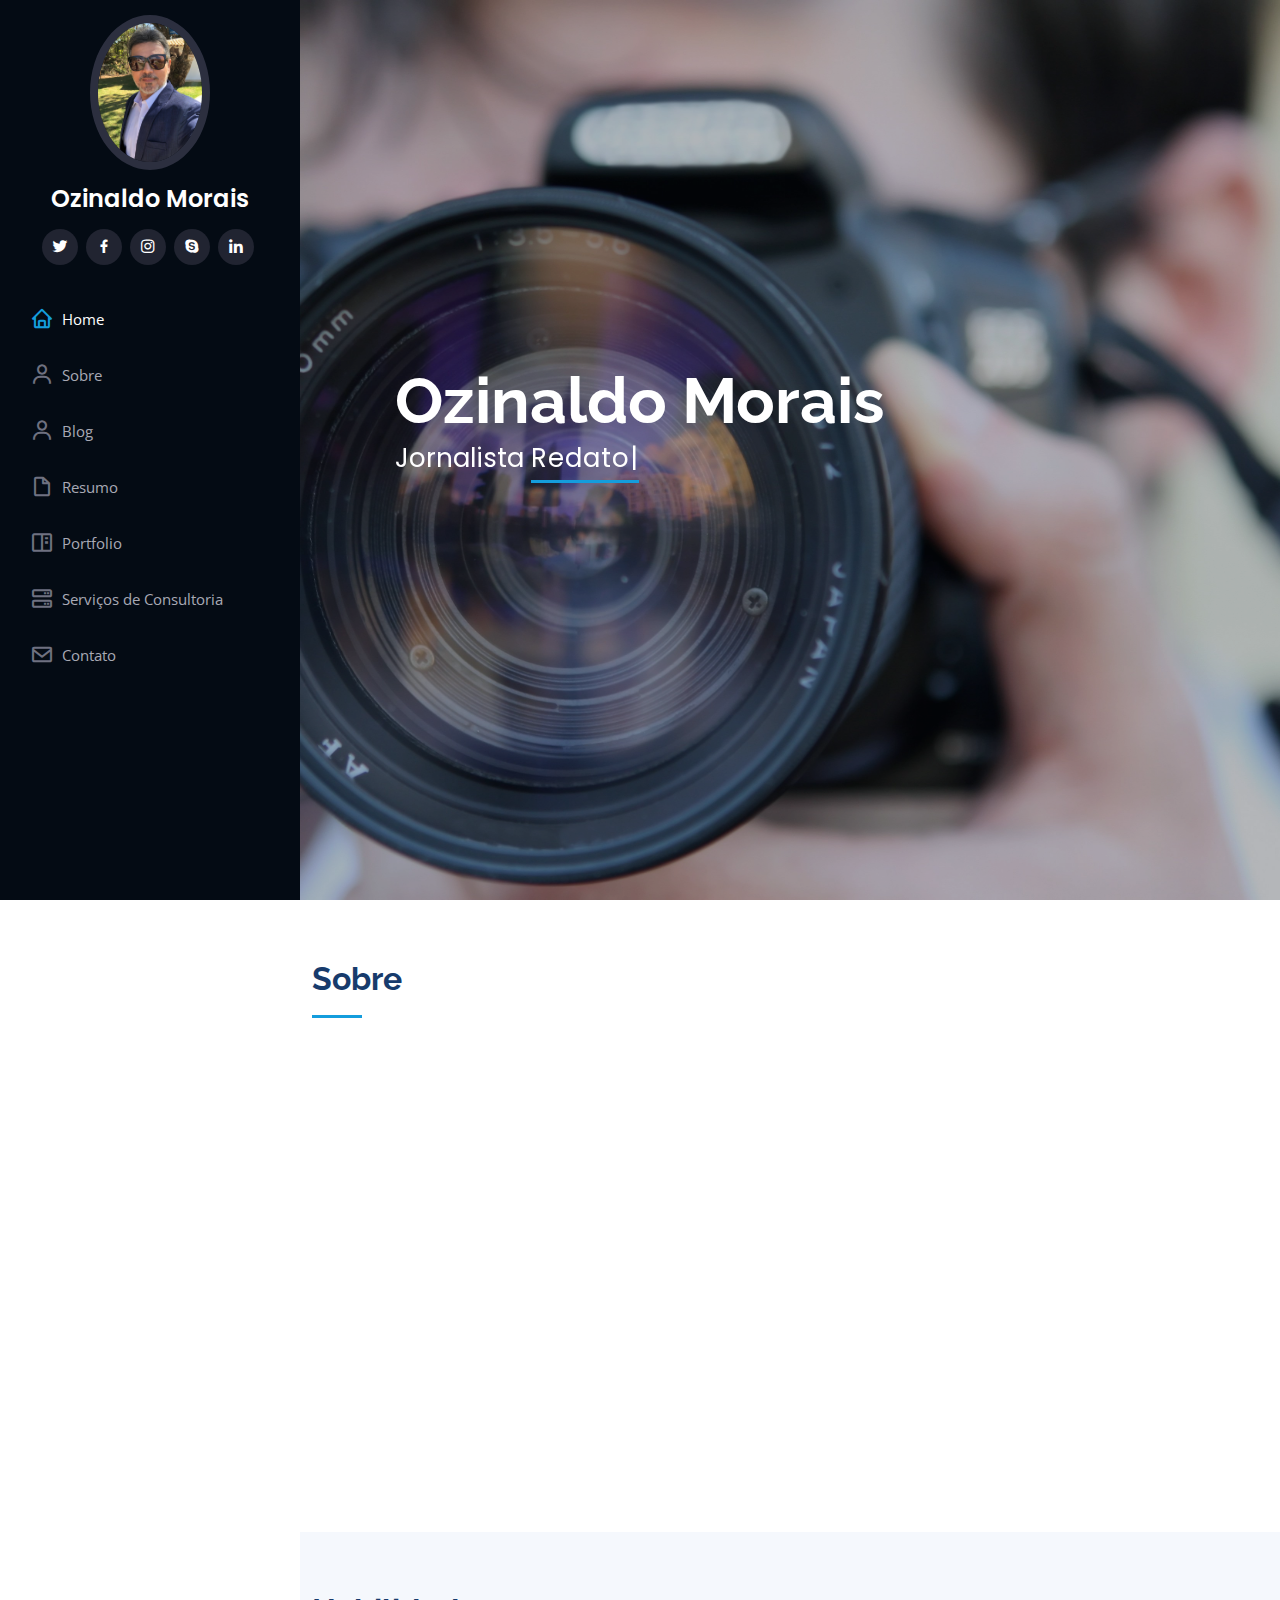
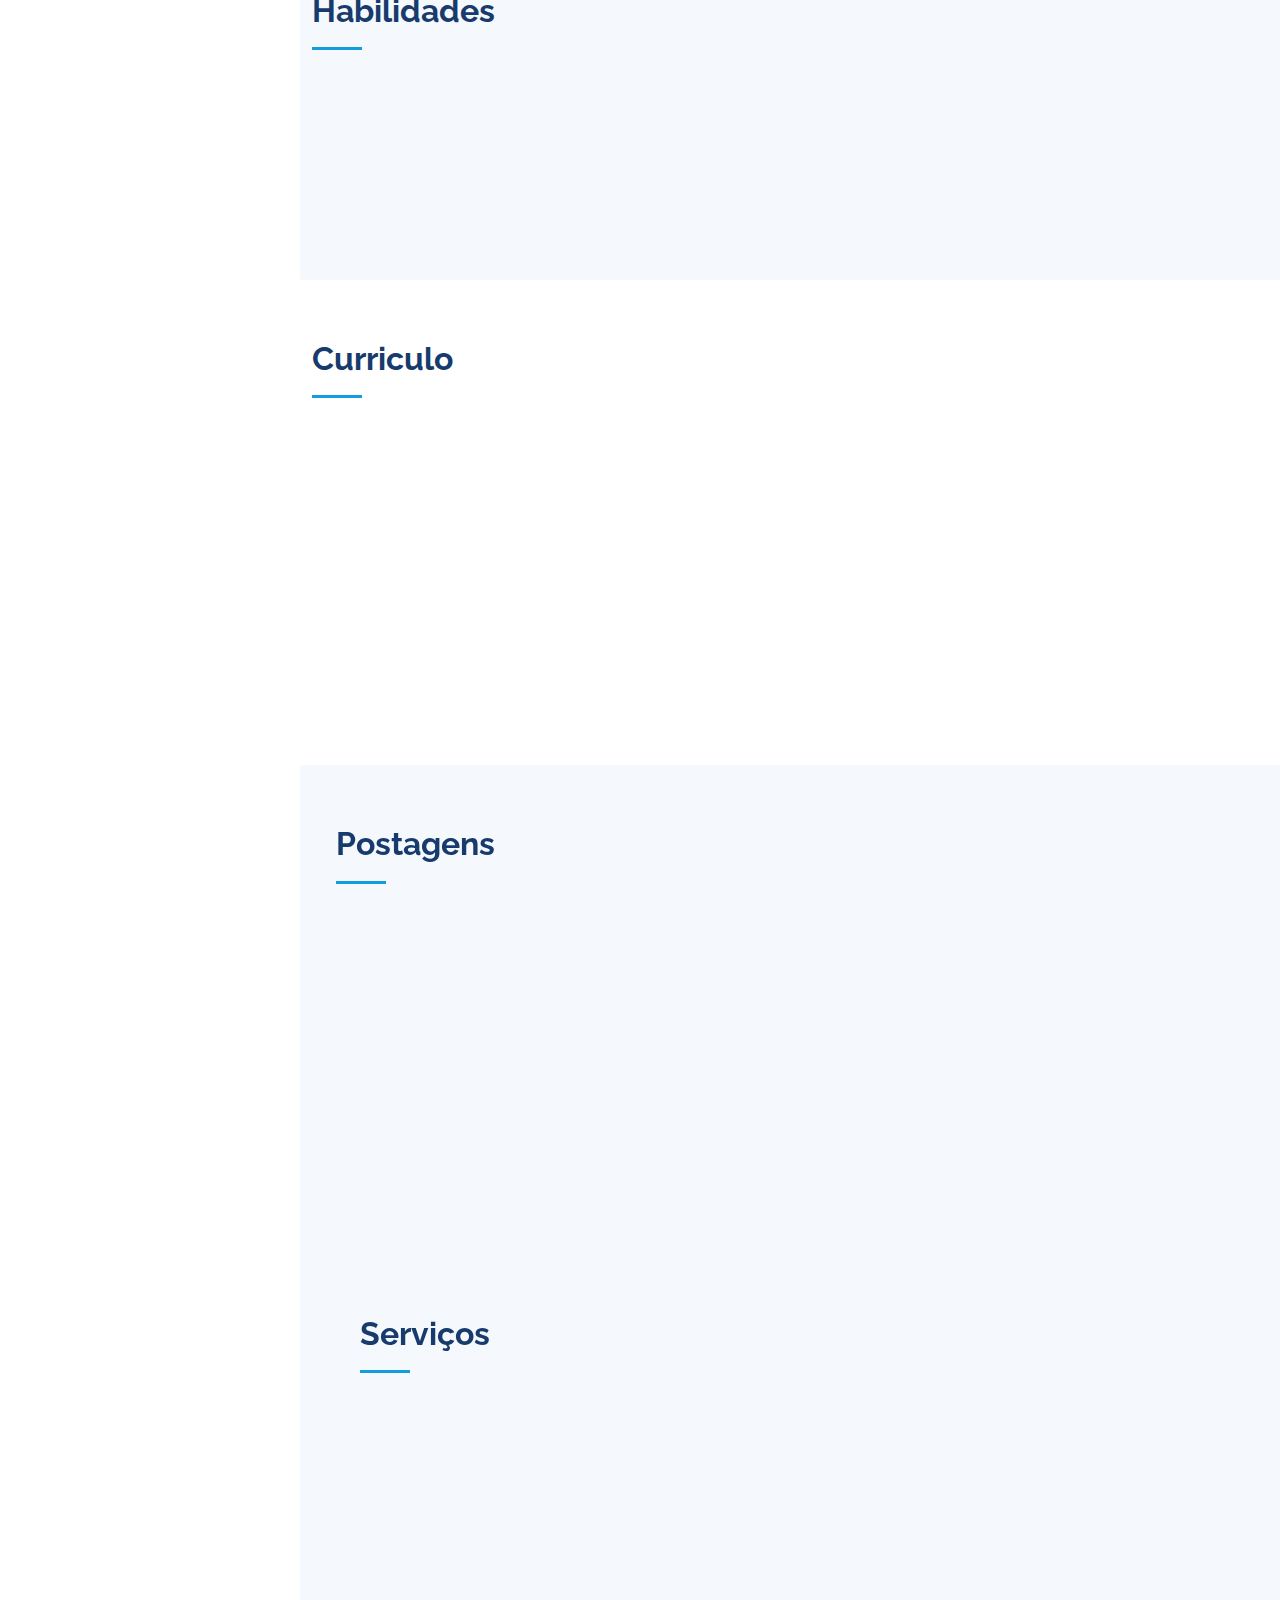
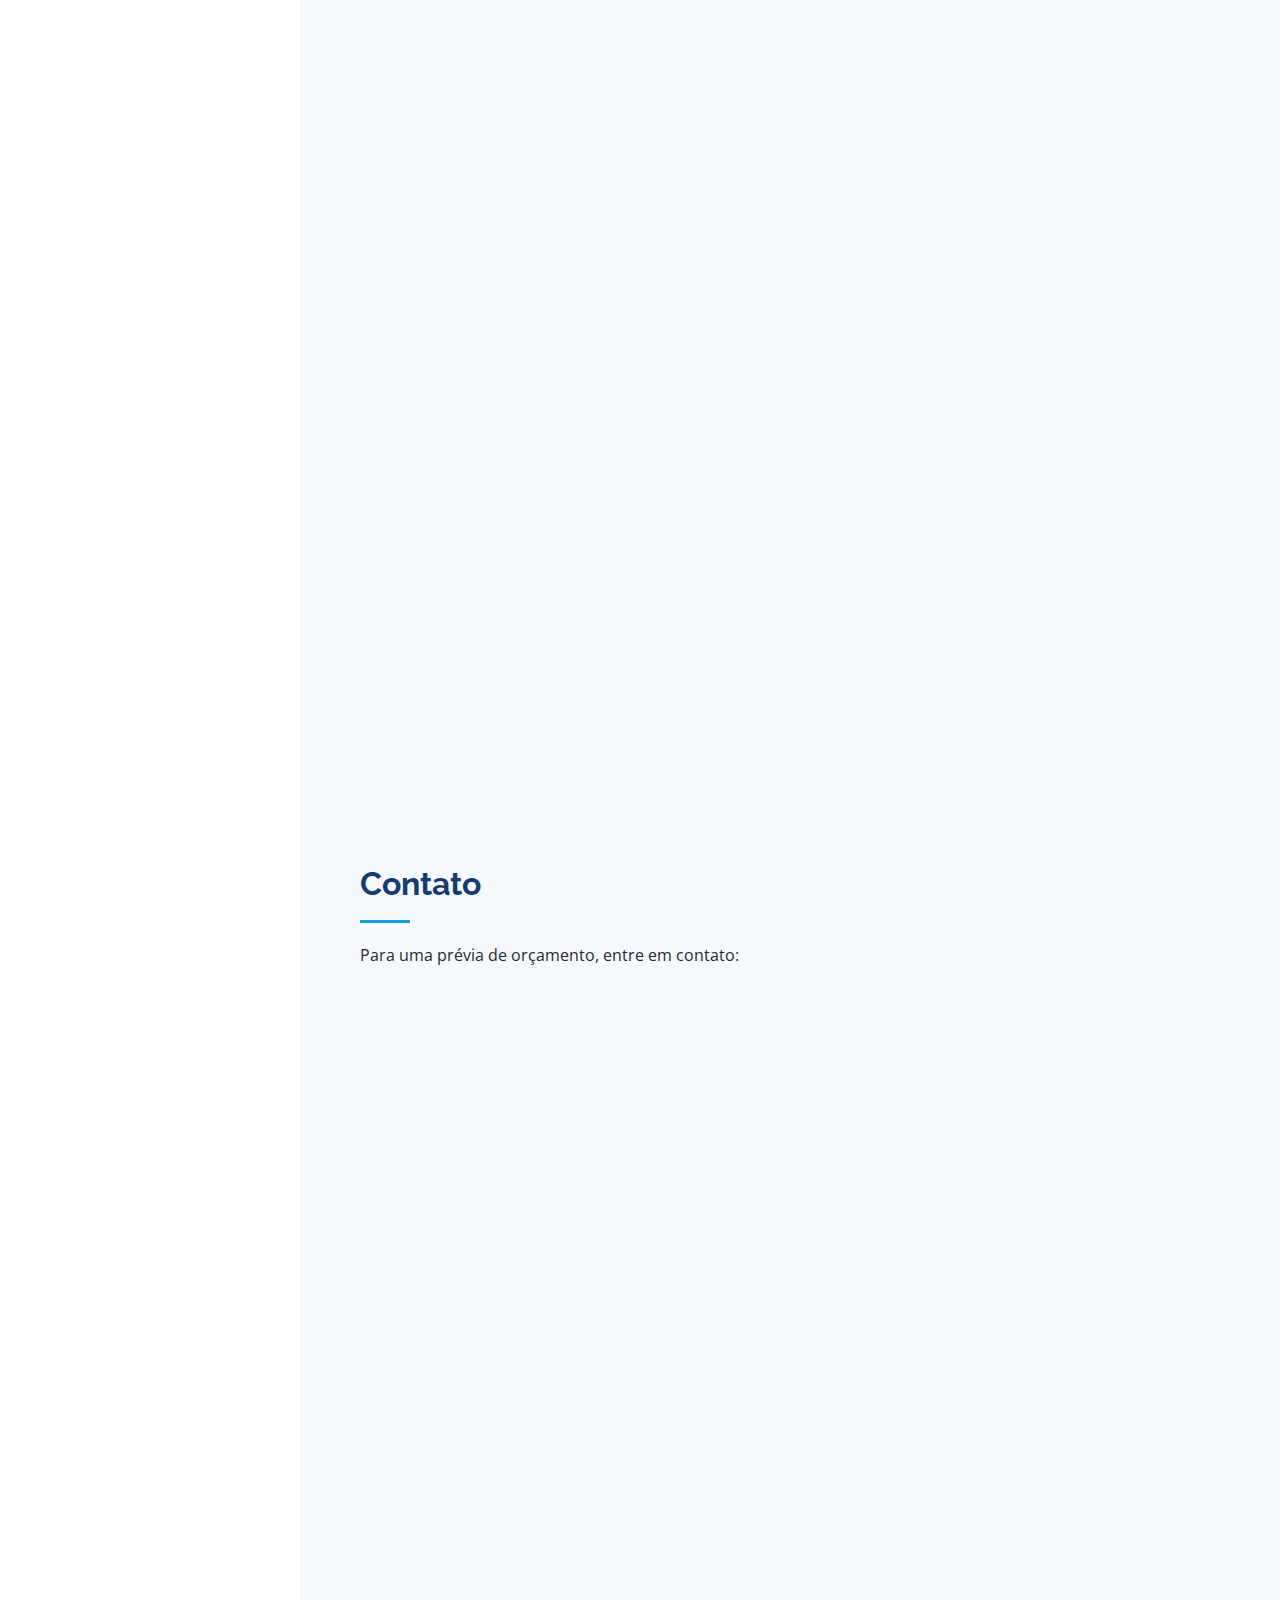
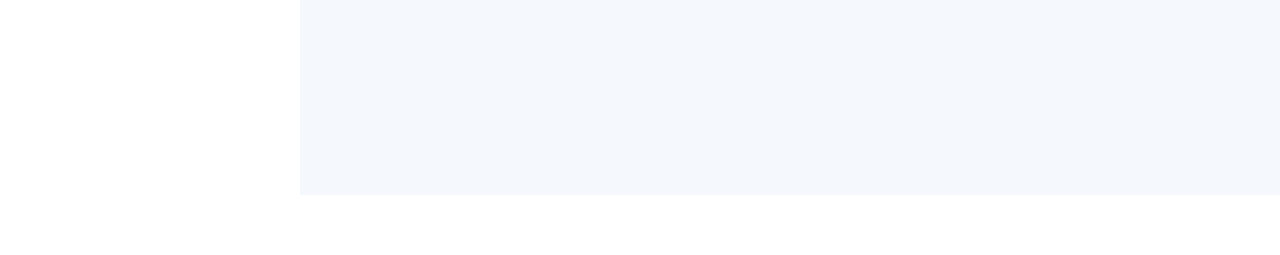
==== commit 1e7224dd: "rewqr" ====
--- a/index.html
+++ b/index.html
@@ -71,7 +71,7 @@
     <!-- ======= Hero Section ======= -->
     <section id="hero" class="d-flex flex-column justify-content-center align-items-center">
         <div class="hero-container" data-aos="fade-in">
-            <h1>Ozinaldo Moraiss</h1>
+            <h1>Ozinaldo Morais</h1>
             <p> Jornalista <span class="typed" data-typed-items="Redator"></span></p>
         </div>
     </section>
--- a/assets/css/style.css
+++ b/assets/css/style.css
@@ -1,13 +1,4 @@
-/**
-* Template Name: iPortfolio - v3.3.0
-* Template URL: https://bootstrapmade.com/iportfolio-bootstrap-portfolio-websites-template/
-* Author: BootstrapMade.com
-* License: https://bootstrapmade.com/license/
-*/
-
-/*--------------------------------------------------------------
-# General
---------------------------------------------------------------*/
+
 body {
   font-family: "Open Sans", sans-serif;
   color: #272829;
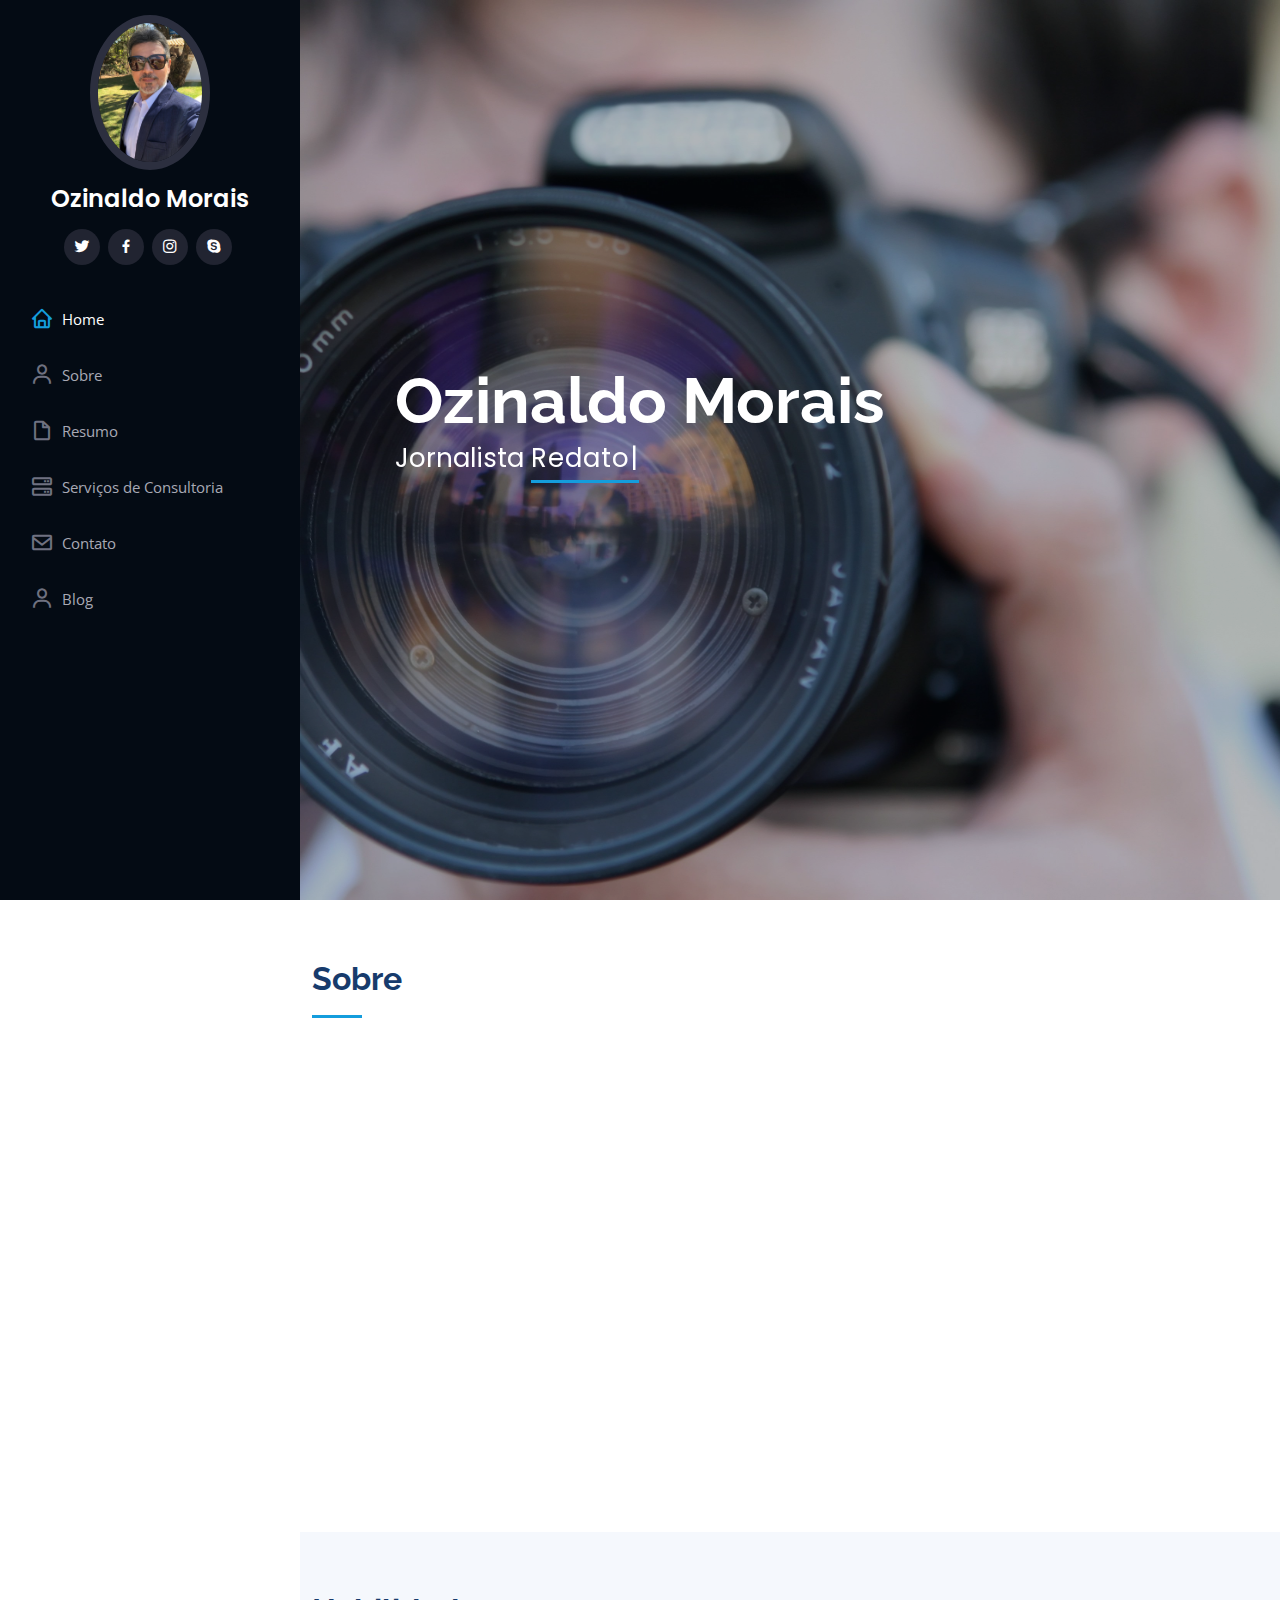
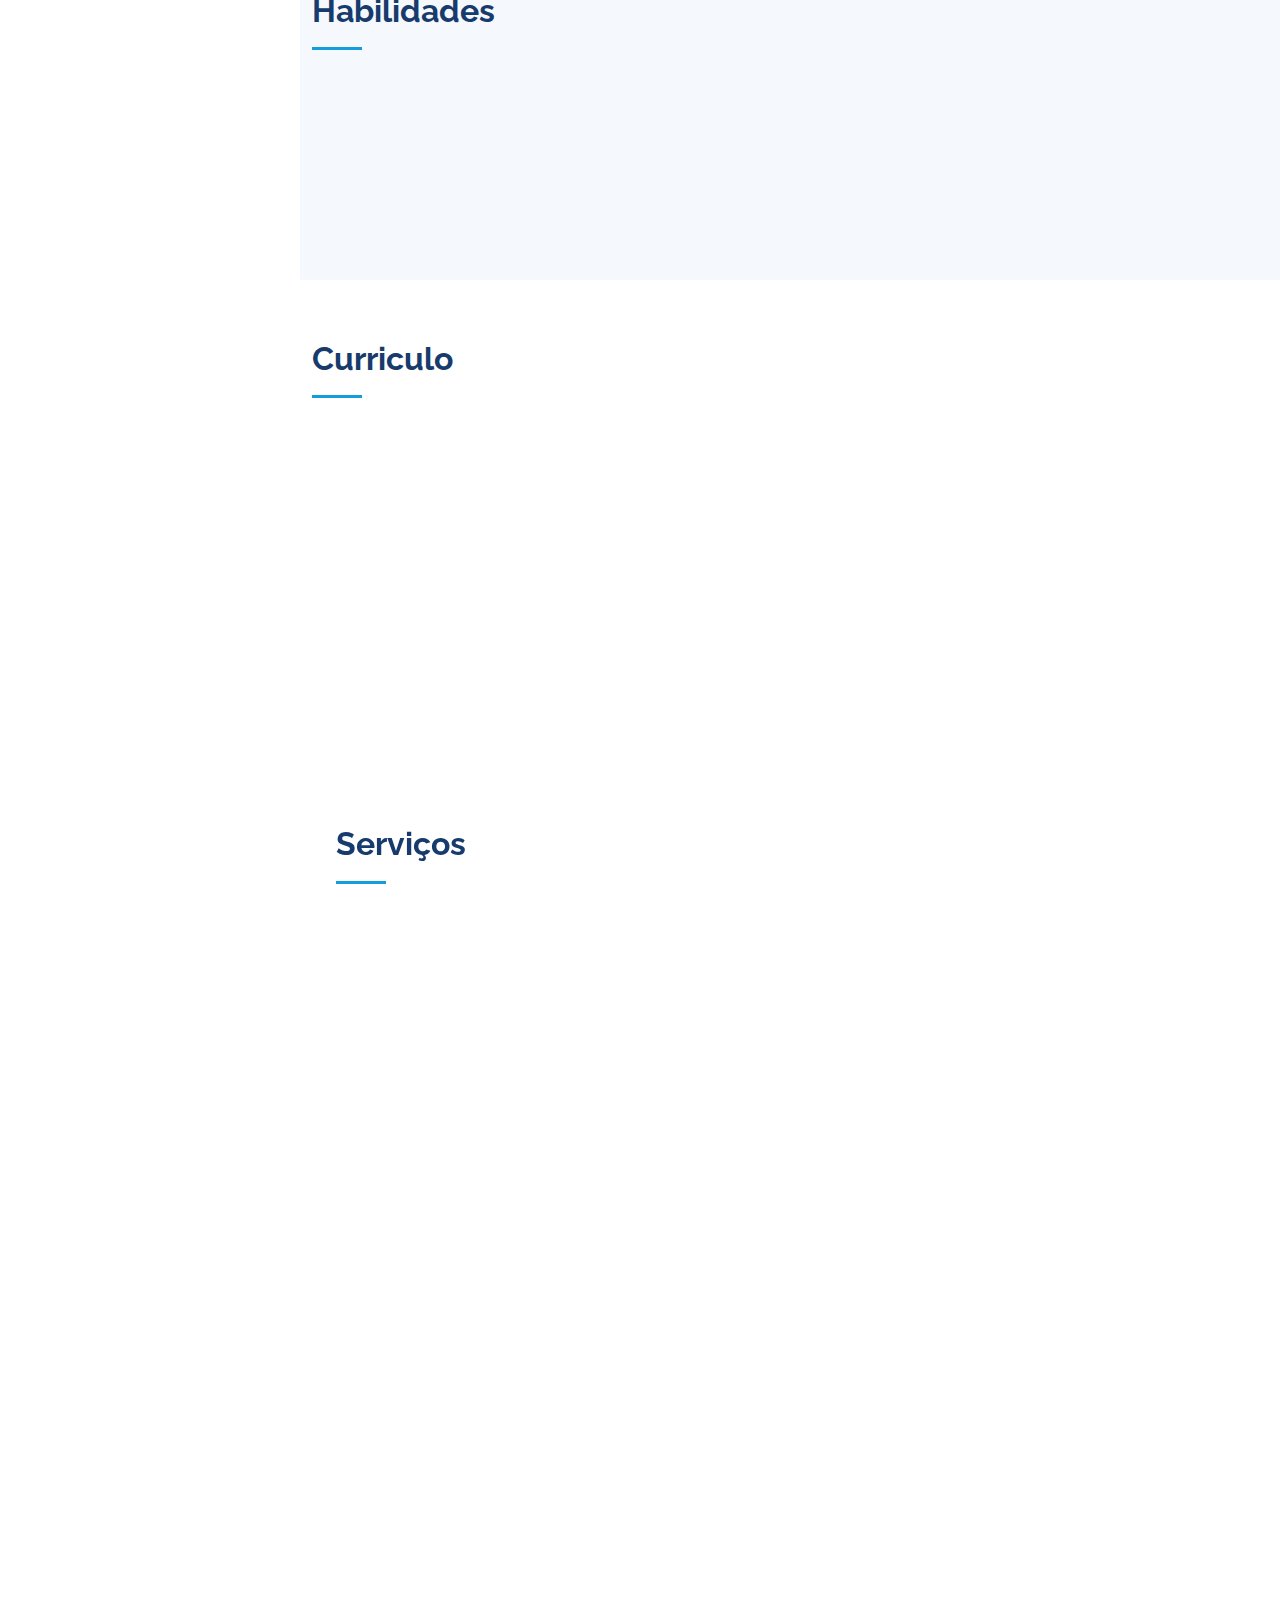
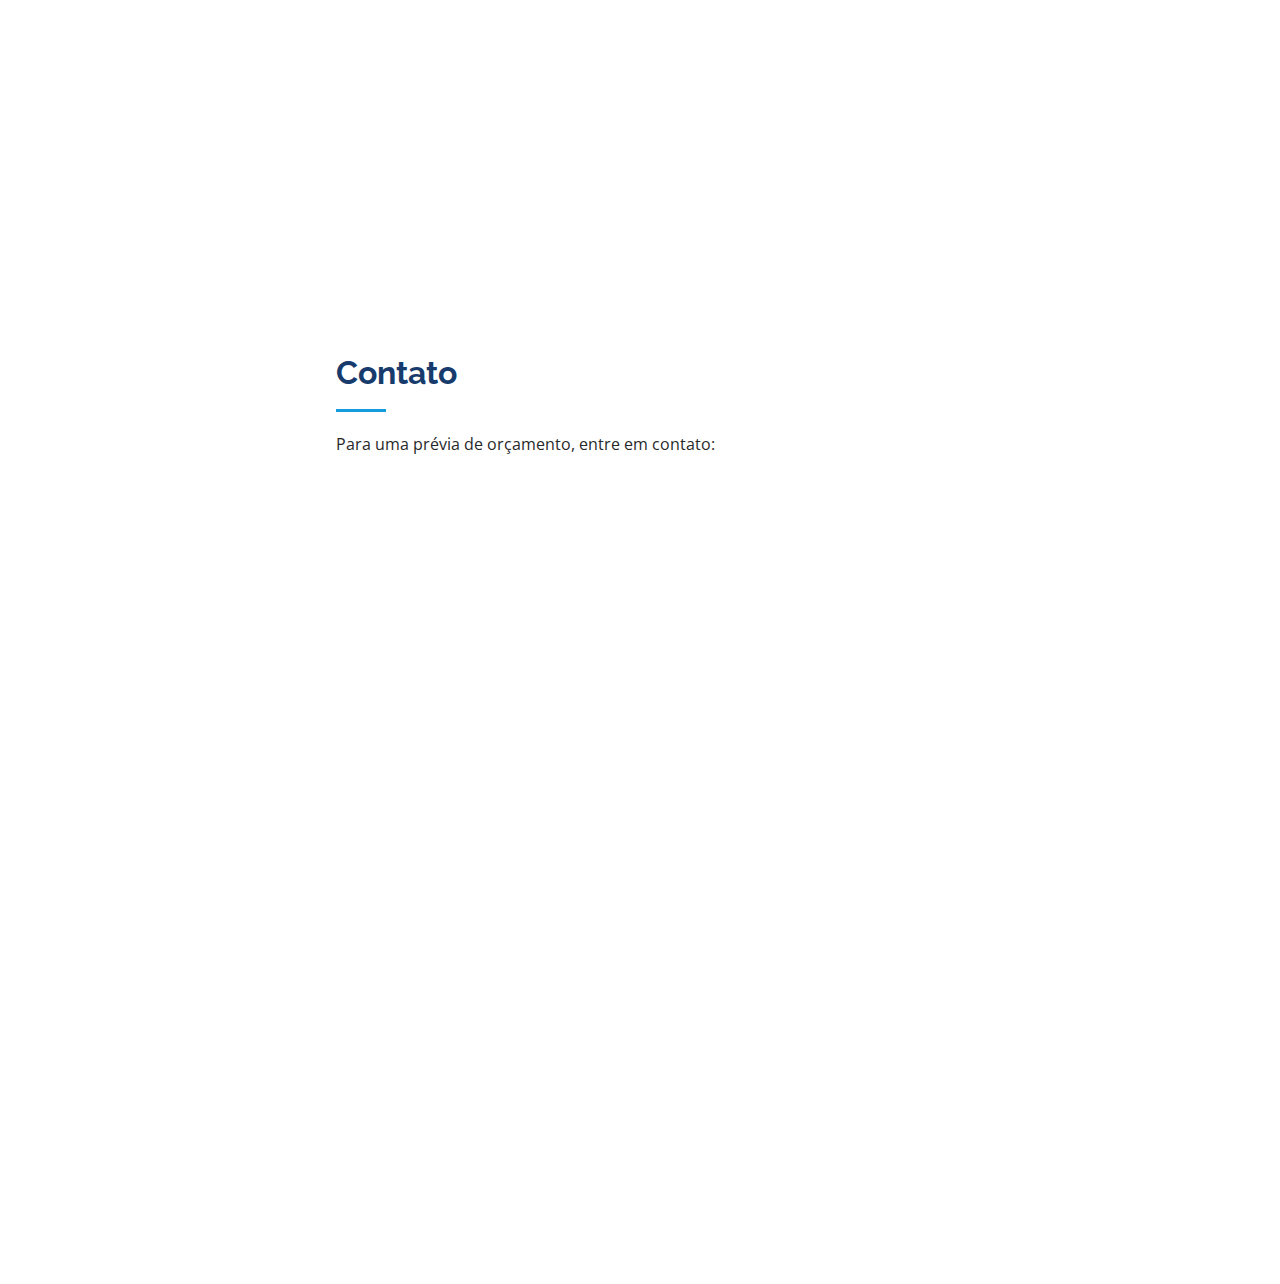
==== commit b1bdeebb: "dsaD" ====
--- a/index.html
+++ b/index.html
@@ -10,7 +10,7 @@
     <meta content="" name="keywords">
 
     <!-- Favicons -->
-    <link href="assets/img/favicon.png" rel="icon">
+    <link href="assets/img/fav.ico" rel="icon">
     <link href="assets/img/apple-touch-icon.png" rel="apple-touch-icon">
 
     <!-- Google Fonts -->
@@ -43,11 +43,11 @@
                 <img src="assets/img/perfil1.jpeg" alt="" class="img-fluid rounded-circle">
                 <h1 class="text-light"><a href="index.html">Ozinaldo Morais</a></h1>
                 <div class="social-links mt-3 text-center">
-                    <a href="#" class="twitter"><i class="bx bxl-twitter"></i></a>
-                    <a href="#" class="facebook"><i class="bx bxl-facebook"></i></a>
-                    <a href="https://www.instagram.com/econewsbr2021/" class="instagram"><i class="bx bxl-instagram"></i></a>
-                    <a href="#" class="google-plus"><i class="bx bxl-skype"></i></a>
-                    <a href="#" class="linkedin"><i class="bx bxl-linkedin"></i></a>
+                    <a href="https://twitter.com/ozinaldo_morais" class="twitter" target="blank"><i class="bx bxl-twitter"></i></a>
+                    <a href="https://www.facebook.com/econews2021" class="facebook" target="blank"><i class="bx bxl-facebook"></i></a>
+                    <a href="https://www.instagram.com/econewsbr2021/" class="instagram" target="blank"><i class="bx bxl-instagram"></i></a>
+                    <a href="https://join.skype.com/invite/kQhzITLgqKYf" class="google-plus" target="blank"><i class="bx bxl-skype" target="blank"></i></a>
+                    
                 </div>
             </div>
 
@@ -55,11 +55,12 @@
                 <ul>
                     <li><a href="#hero" class="nav-link scrollto active"><i class="bx bx-home"></i> <span>Home</span></a></li>
                     <li><a href="#about" class="nav-link scrollto"><i class="bx bx-user"></i> <span>Sobre</span></a></li>
-                    <li><a href="#portfolio" class="nav-link scrollto"><i class="bx bx-user"></i> <span>Blog</span></a></li>
+                    
                     <li><a href="#resume" class="nav-link scrollto"><i class="bx bx-file-blank"></i> <span>Resumo</span></a></li>
-                    <li><a href="" class="nav-link scrollto"><i class="bx bx-book-content"></i> <span>Portfolio</span></a></li>
+                    
                     <li><a href="#services" class="nav-link scrollto"><i class="bx bx-server"></i> <span>Serviços de Consultoria</span></a></li>
                     <li><a href="#contact" class="nav-link scrollto"><i class="bx bx-envelope"></i> <span>Contato</span></a></li>
+                    <li><a href="blog.html" class="nav-link scrollto" target="blank"><i class="bx bx-user"></i> <span>Blog</span></a></li>
 
                 </ul>
             </nav>
@@ -198,6 +199,7 @@
                    
 
         <!-- ======= Portfolio Section ======= -->
+        <!--
         <section id="portfolio" class="portfolio section-bg">
             <div class="container">
 
@@ -248,7 +250,7 @@
                         </div>
                     </div>
                 </div>
-         
+            -->
 
                 <!-- ======= Services Section ======= -->
                 <section id="services" class="services">
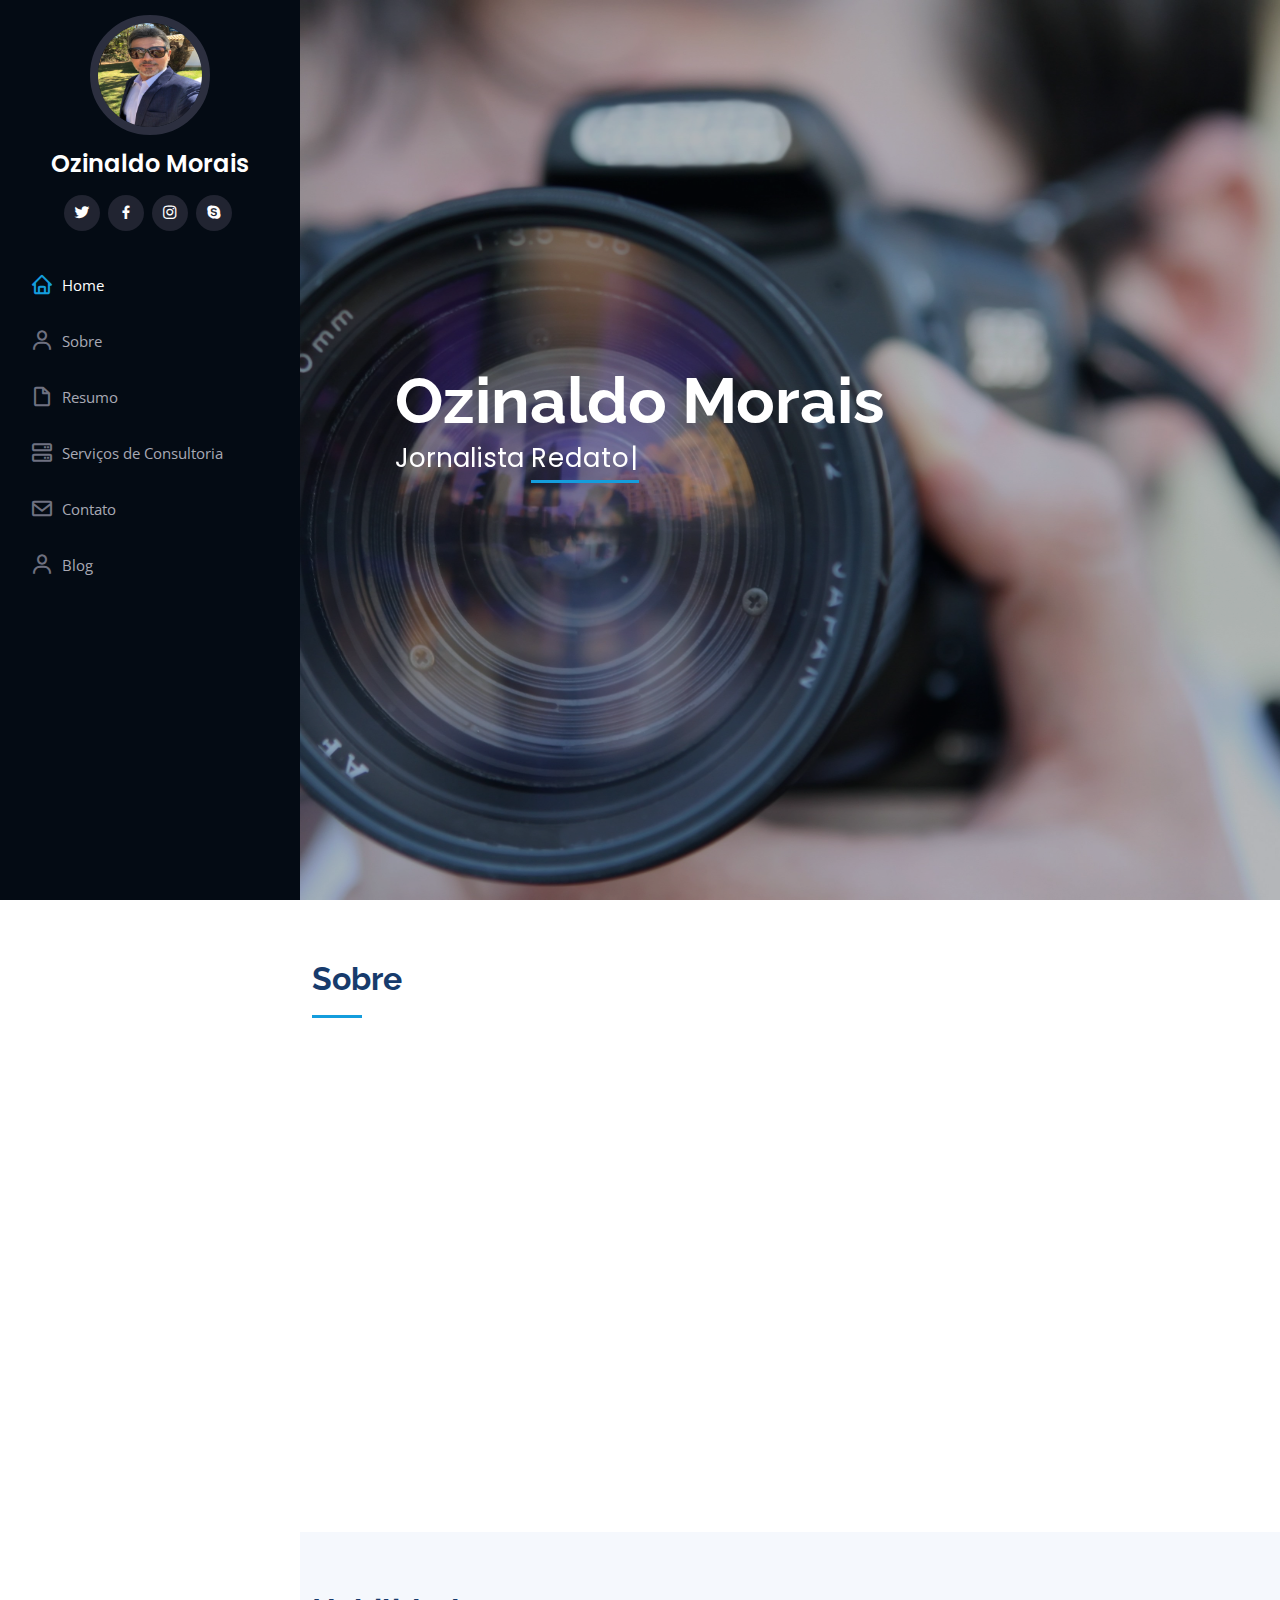
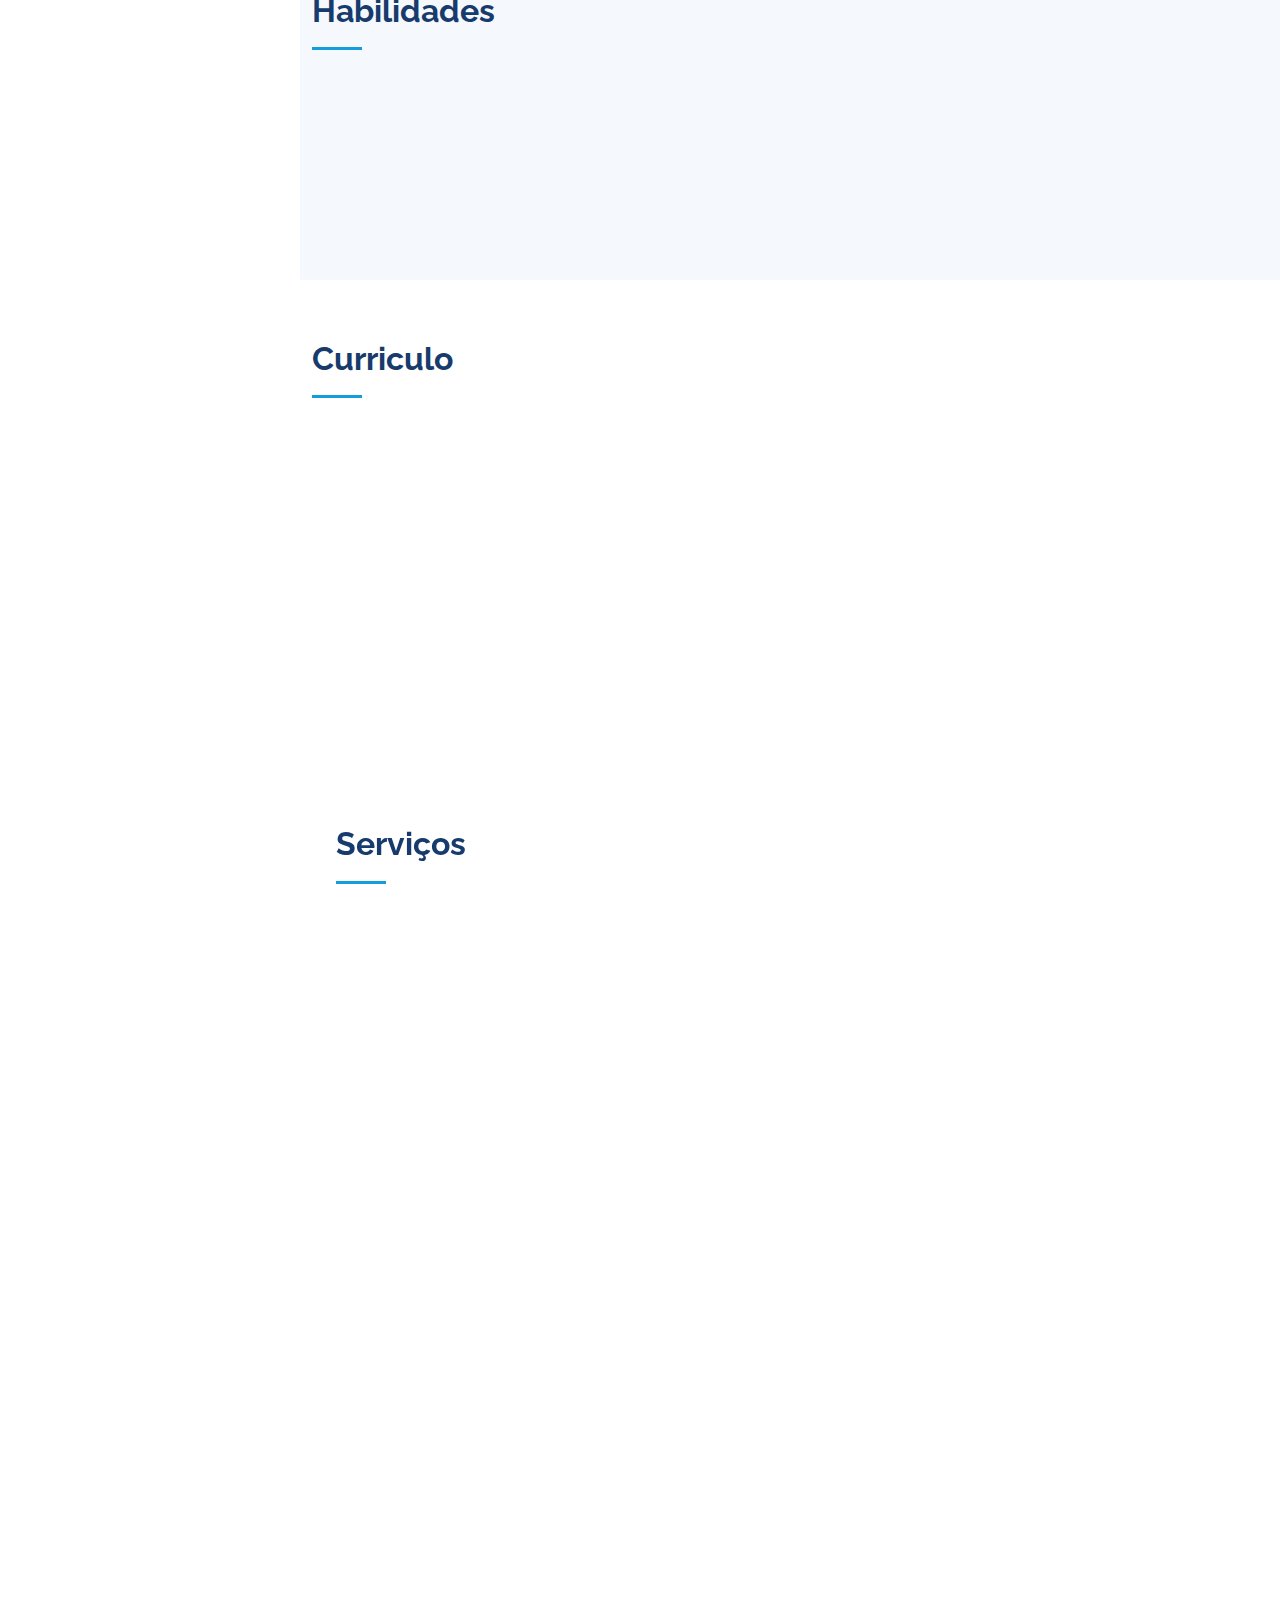
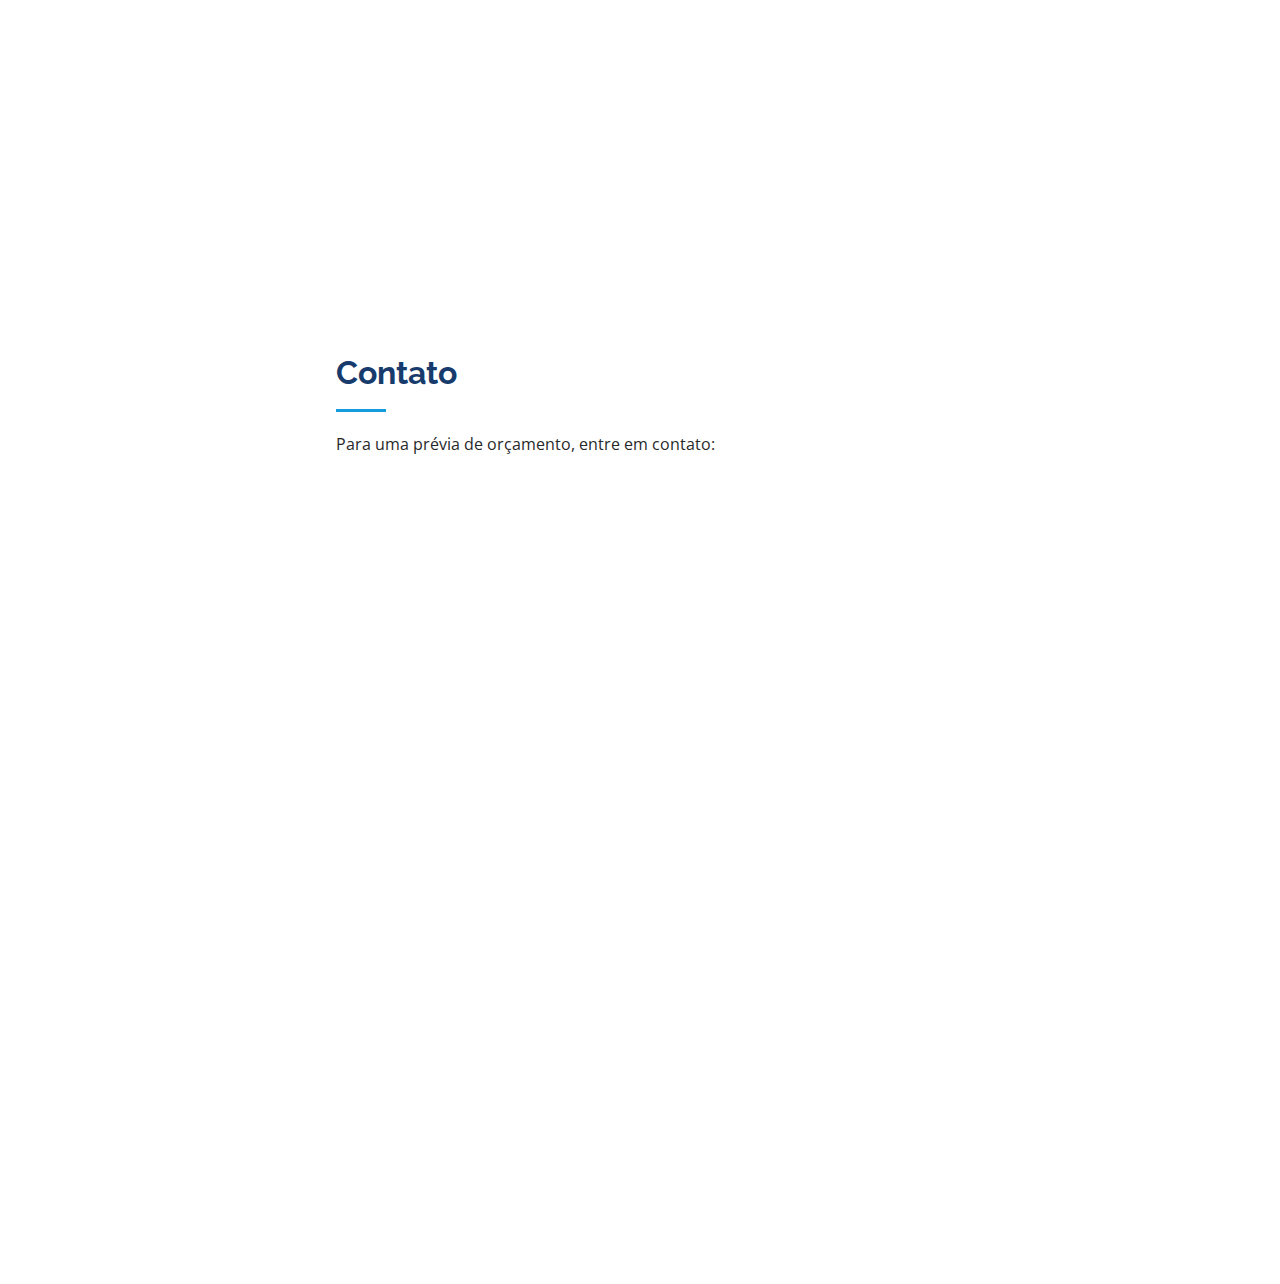
==== commit 00e5378c: "hrgfd" ====
--- a/index.html
+++ b/index.html
@@ -40,7 +40,7 @@
         <div class="d-flex flex-column">
 
             <div class="profile">
-                <img src="assets/img/perfil1.jpeg" alt="" class="img-fluid rounded-circle">
+                <img src="assets/img/perfil2021.jpeg" alt="" class="img-fluid rounded-circle">
                 <h1 class="text-light"><a href="index.html">Ozinaldo Morais</a></h1>
                 <div class="social-links mt-3 text-center">
                     <a href="https://twitter.com/ozinaldo_morais" class="twitter" target="blank"><i class="bx bxl-twitter"></i></a>
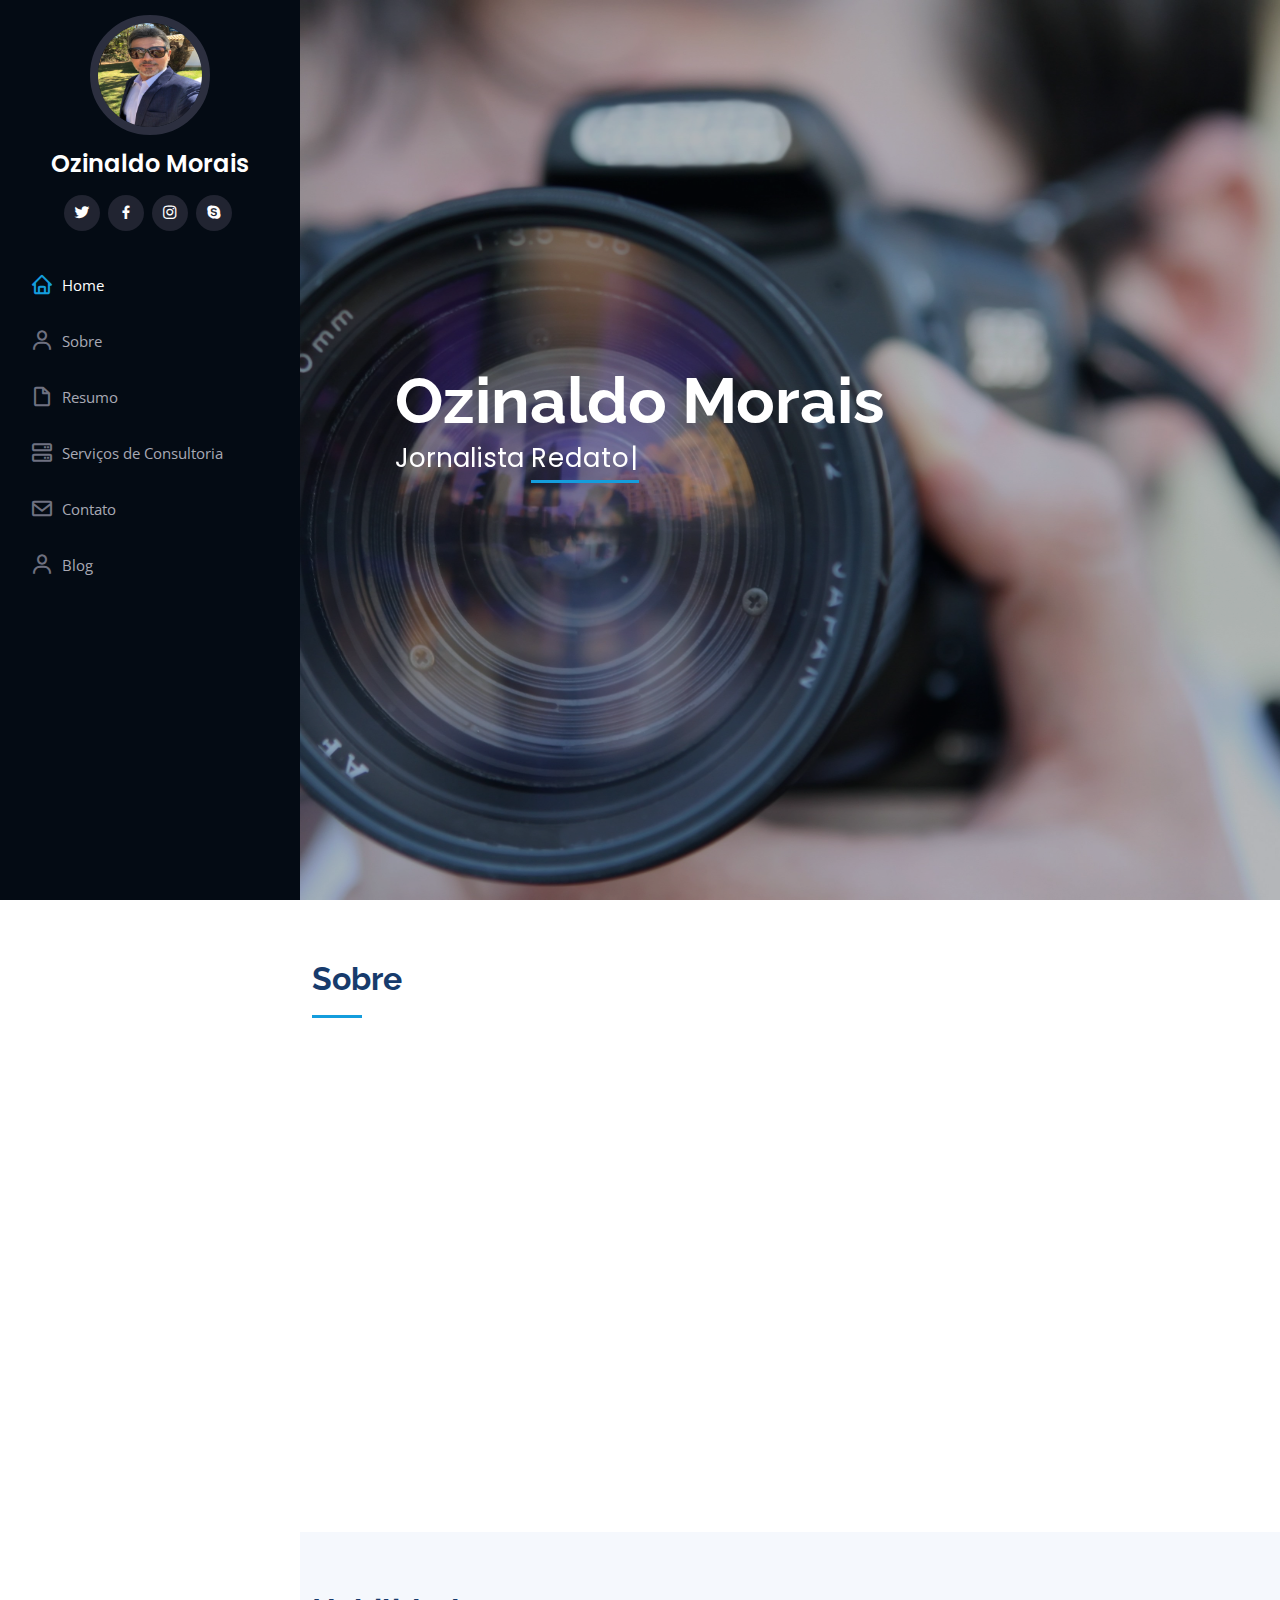
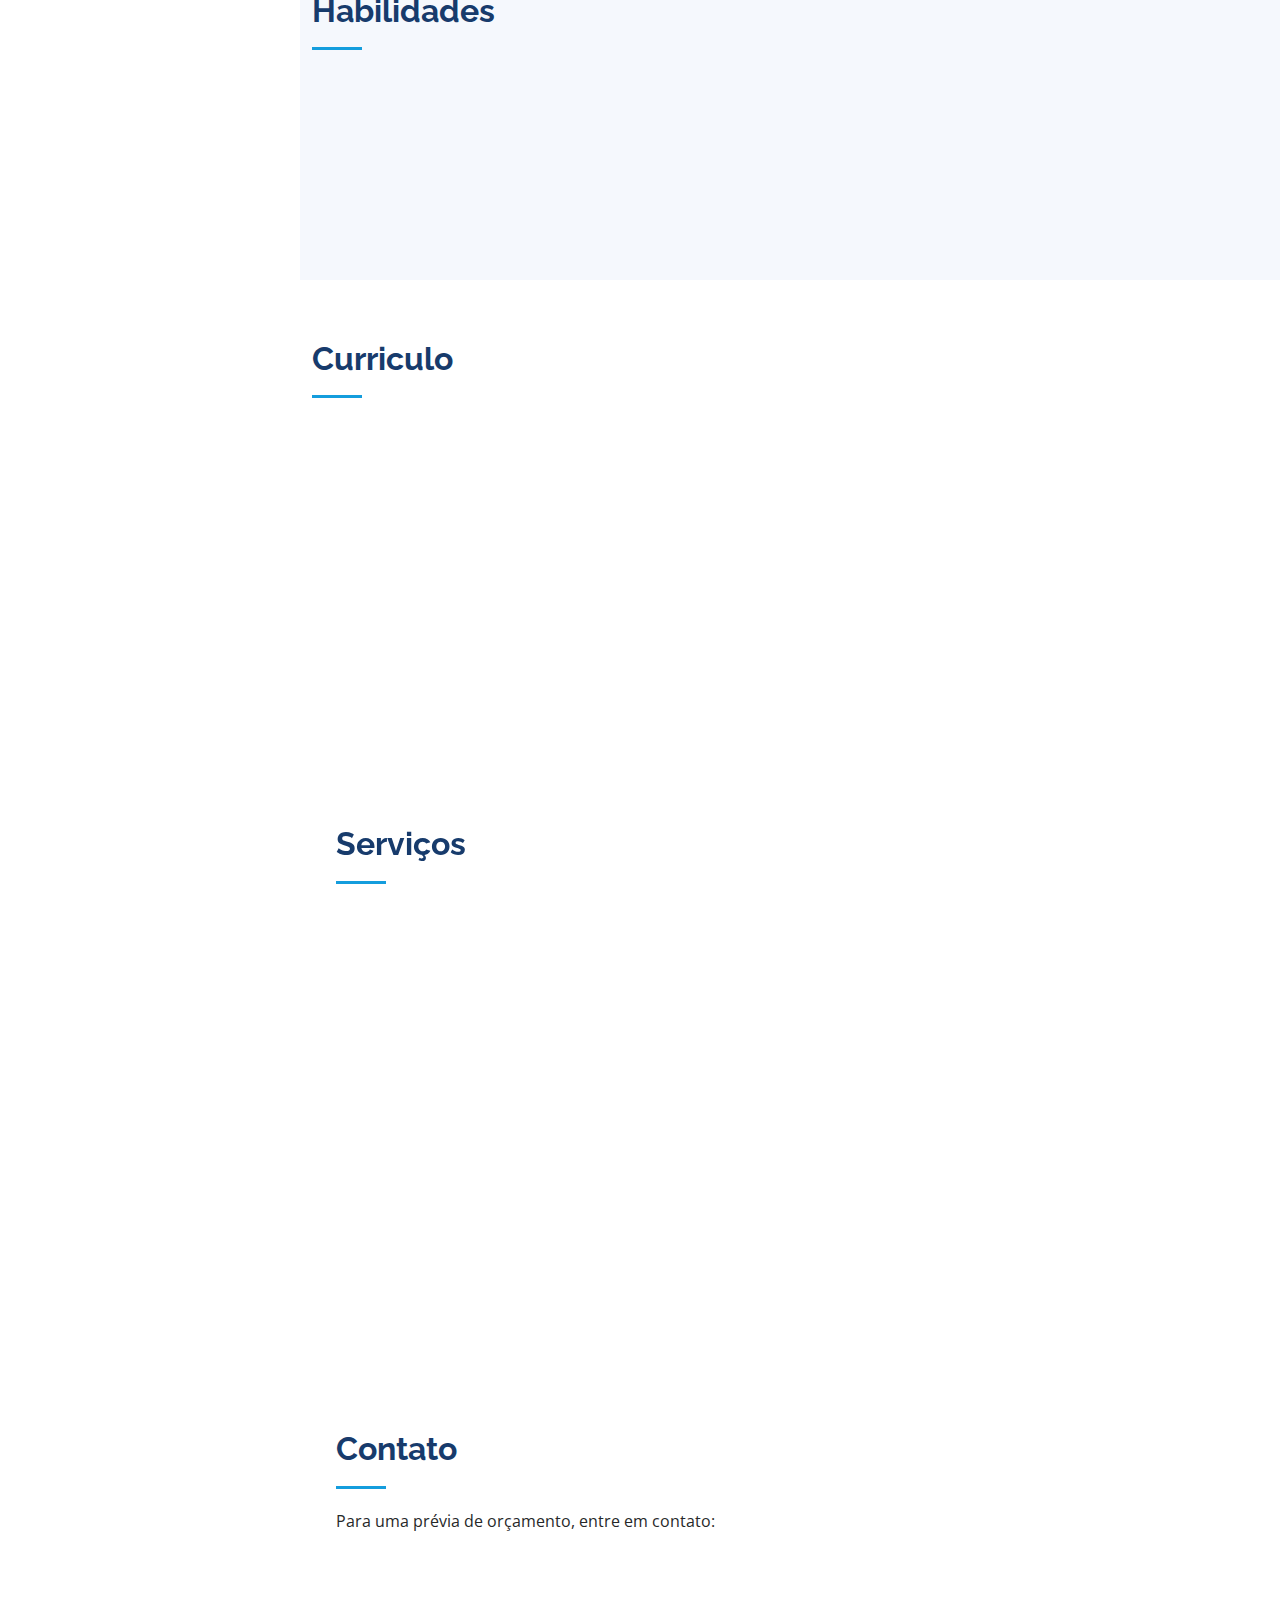
==== commit 7495056e: "esgfdg" ====
--- a/index.html
+++ b/index.html
@@ -264,32 +264,32 @@
                             <div class="col-lg-4 col-md-6 icon-box" data-aos="fade-up">
                                 <div class="icon"><i class="bi bi-briefcase"></i></div>
                                 <h4 class="title"><a href="">Consultoria de Comunicação e Projeção Midiática</a></h4>
-                                <p class="description">Voluptatum deleniti atque corrupti quos dolores et quas molestias excepturi sint occaecati cupiditate non provident</p>
+                                <p class="description"></p></p>
                             </div>
                             <div class="col-lg-4 col-md-6 icon-box" data-aos="fade-up" data-aos-delay="100">
                                 <div class="icon"><i class="bi bi-card-checklist"></i></div>
                                 <h4 class="title"><a href="">Criação de Logomarca</a></h4>
-                                <p class="description">Minim veniam, quis nostrud exercitation ullamco laboris nisi ut aliquip ex ea commodo consequat tarad limino ata</p>
+                                <p class="description"></p>
                             </div>
                             <div class="col-lg-4 col-md-6 icon-box" data-aos="fade-up" data-aos-delay="200">
                                 <div class="icon"><i class="bi bi-bar-chart"></i></div>
                                 <h4 class="title"><a href="">Assessoria nos portais</a></h4>
-                                <p class="description">Duis aute irure dolor in reprehenderit in voluptate velit esse cillum dolore eu fugiat nulla pariatur</p>
+                                <p class="description"></p>
                             </div>
                             <div class="col-lg-4 col-md-6 icon-box" data-aos="fade-up" data-aos-delay="300">
                                 <div class="icon"><i class="bi bi-binoculars"></i></div>
                                 <h4 class="title"><a href="">Gerenciamento de Redes Sociais</a></h4>
-                                <p class="description">Excepteur sint occaecat cupidatat non proident, sunt in culpa qui officia deserunt mollit anim id est laborum</p>
+                                <p class="description"></p>
                             </div>
                             <div class="col-lg-4 col-md-6 icon-box" data-aos="fade-up" data-aos-delay="400">
                                 <div class="icon"><i class="bi bi-brightness-high"></i></div>
                                 <h4 class="title"><a href="">Gerenciamento de Campanha eleitoral</a></h4>
-                                <p class="description">At vero eos et accusamus et iusto odio dignissimos ducimus qui blanditiis praesentium voluptatum deleniti atque</p>
+                                <p class="description"></p>
                             </div>
                             <div class="col-lg-4 col-md-6 icon-box" data-aos="fade-up" data-aos-delay="500">
                                 <div class="icon"><i class="bi bi-calendar4-week"></i></div>
                                 <h4 class="title"><a href="">Planejamento e execução de Marketing Político e Assessoria de Comunicação</a></h4>
-                                <p class="description">Et harum quidem rerum facilis est et expedita distinctio. Nam libero tempore, cum soluta nobis est eligendi</p>
+                                <p class="description"></p>
                             </div>
 
 
@@ -297,32 +297,32 @@
                             <div class="col-lg-4 col-md-6 icon-box" data-aos="fade-up">
                                 <div class="icon"><i class="bi bi-briefcase"></i></div>
                                 <h4 class="title"><a href="">Criação de Peças Gráficas</a></h4>
-                                <p class="description">Voluptatum deleniti atque corrupti quos dolores et quas molestias excepturi sint occaecati cupiditate non provident</p>
+                                <p class="description"></p>
                             </div>
                             <div class="col-lg-4 col-md-6 icon-box" data-aos="fade-up" data-aos-delay="100">
                                 <div class="icon"><i class="bi bi-card-checklist"></i></div>
                                 <h4 class="title"><a href="">Organização de Eventos</a></h4>
-                                <p class="description">Minim veniam, quis nostrud exercitation ullamco laboris nisi ut aliquip ex ea commodo consequat tarad limino ata</p>
+                                <p class="description"></p>
                             </div>
                             <div class="col-lg-4 col-md-6 icon-box" data-aos="fade-up" data-aos-delay="200">
                                 <div class="icon"><i class="bi bi-bar-chart"></i></div>
                                 <h4 class="title"><a href="">Arte de Papelaria</a></h4>
-                                <p class="description">Duis aute irure dolor in reprehenderit in voluptate velit esse cillum dolore eu fugiat nulla pariatur</p>
+                                <p class="description"></p>
                             </div>
                             <div class="col-lg-4 col-md-6 icon-box" data-aos="fade-up" data-aos-delay="300">
                                 <div class="icon"><i class="bi bi-binoculars"></i></div>
                                 <h4 class="title"><a href="">Banner Digital</a></h4>
-                                <p class="description">Excepteur sint occaecat cupidatat non proident, sunt in culpa qui officia deserunt mollit anim id est laborum</p>
+                                <p class="description"></p>
                             </div>
                             <div class="col-lg-4 col-md-6 icon-box" data-aos="fade-up" data-aos-delay="400">
                                 <div class="icon"><i class="bi bi-brightness-high"></i></div>
                                 <h4 class="title"><a href="">Criação de ID visual</a></h4>
-                                <p class="description">At vero eos et accusamus et iusto odio dignissimos ducimus qui blanditiis praesentium voluptatum deleniti atque</p>
+                                <p class="description"></p>
                             </div>
                             <div class="col-lg-4 col-md-6 icon-box" data-aos="fade-up" data-aos-delay="500">
                                 <div class="icon"><i class="bi bi-calendar4-week"></i></div>
                                 <h4 class="title"><a href="">Criação de Websites</a></h4>
-                                <p class="description">Et harum quidem rerum facilis est et expedita distinctio. Nam libero tempore, cum soluta nobis est eligendi</p>
+                                <p class="description"></p>
                             </div>
                         </div>
 
